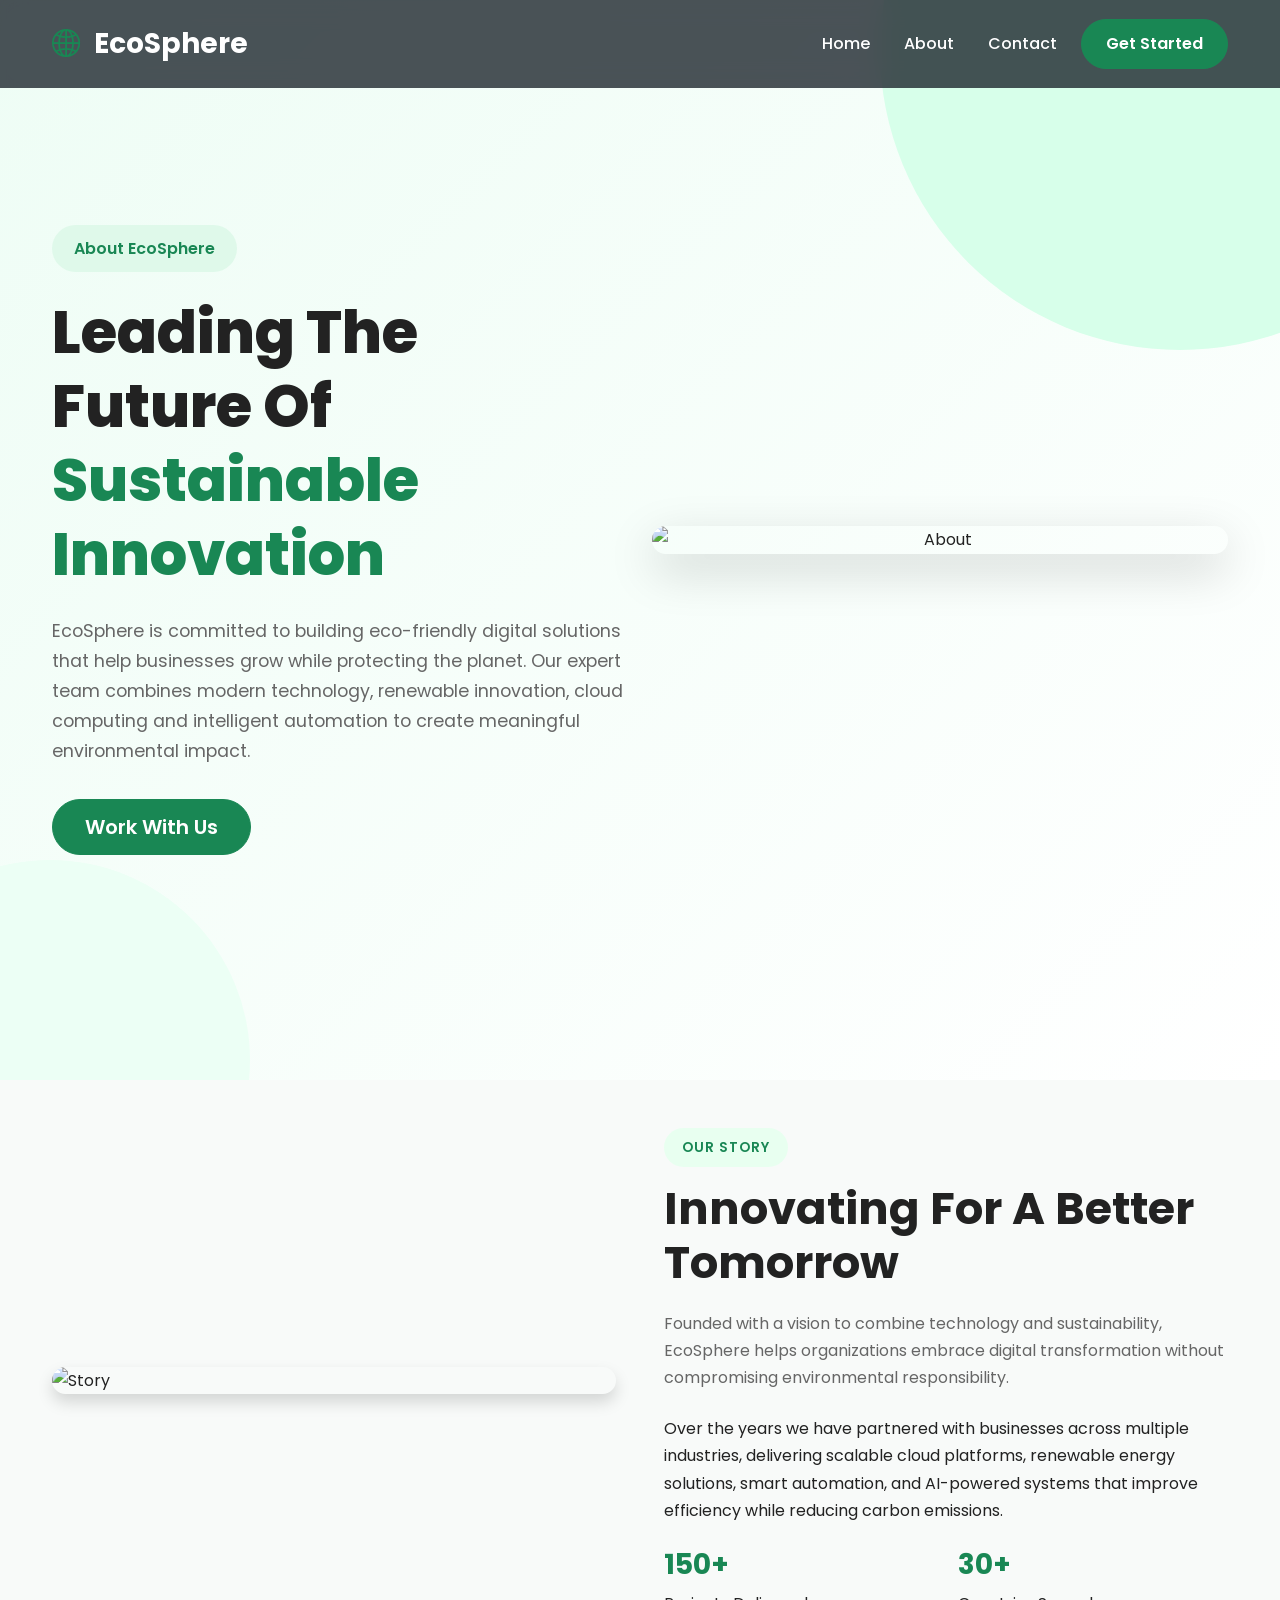
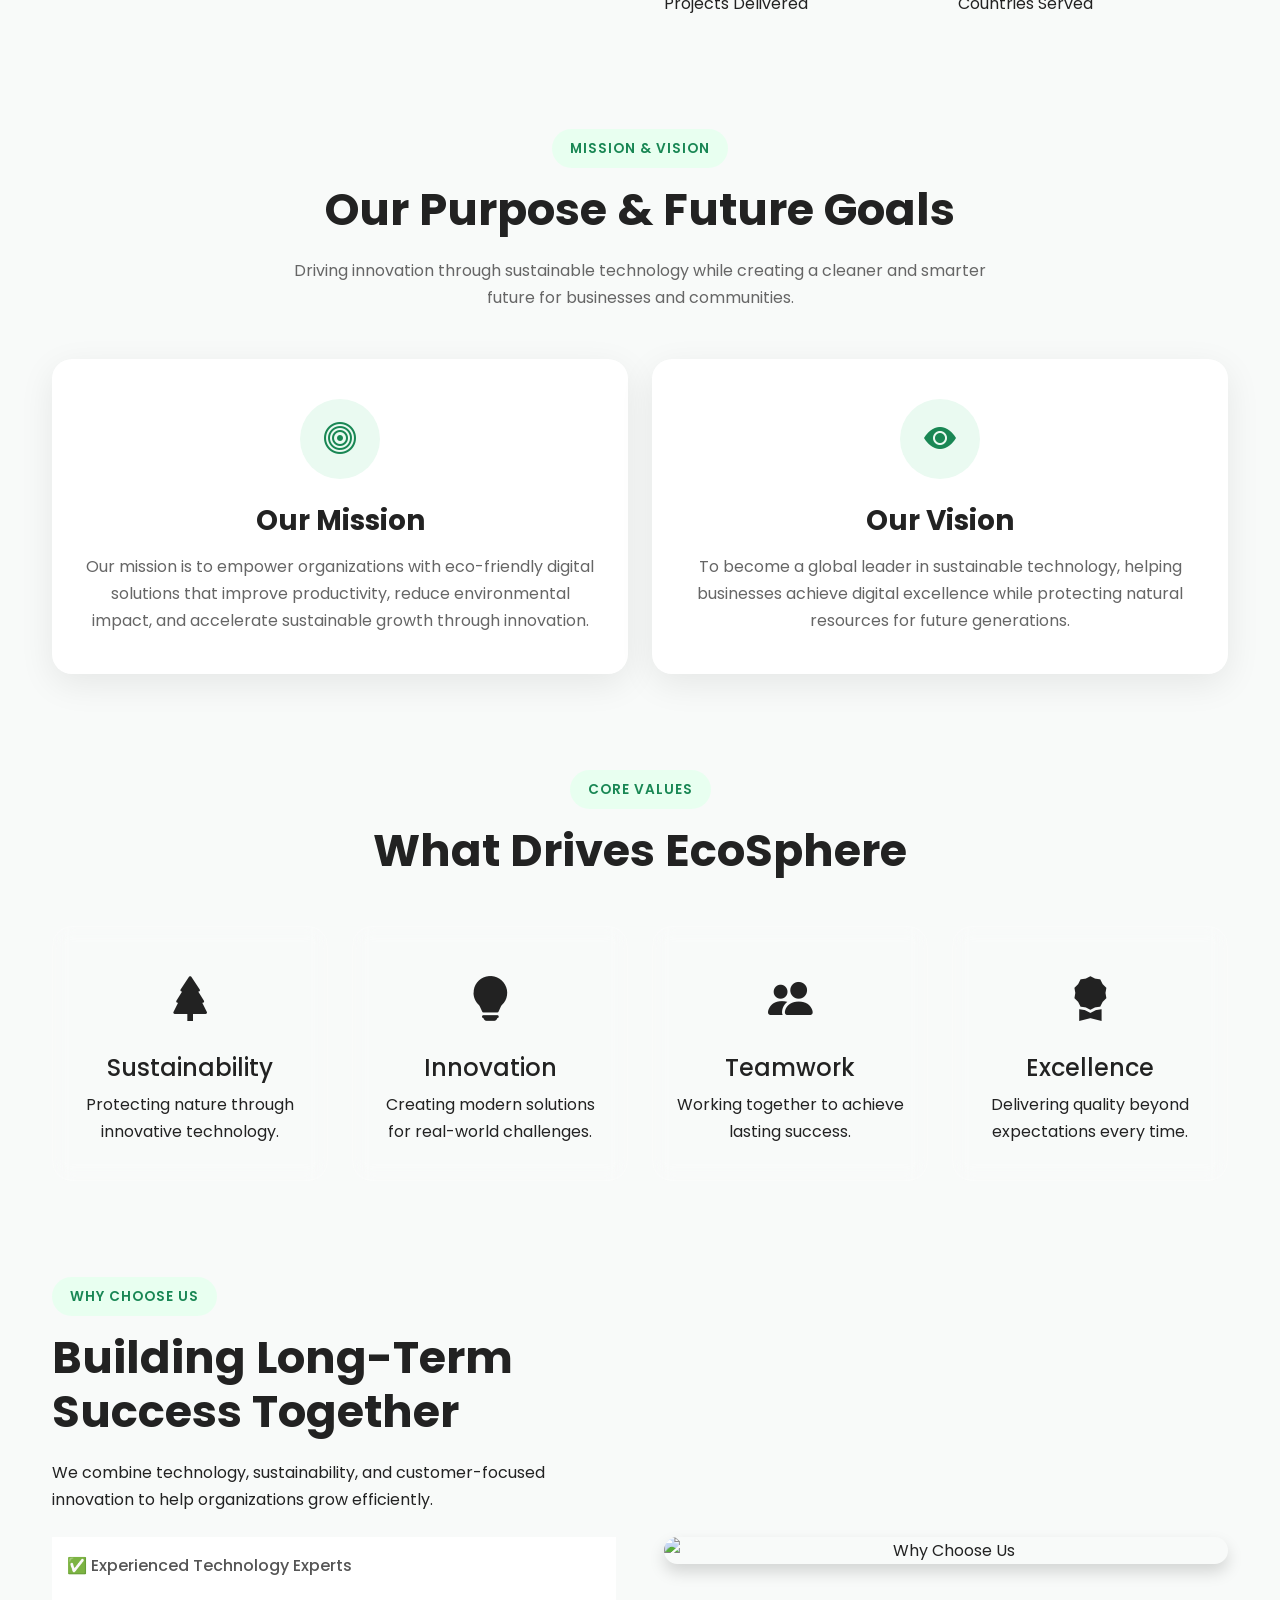
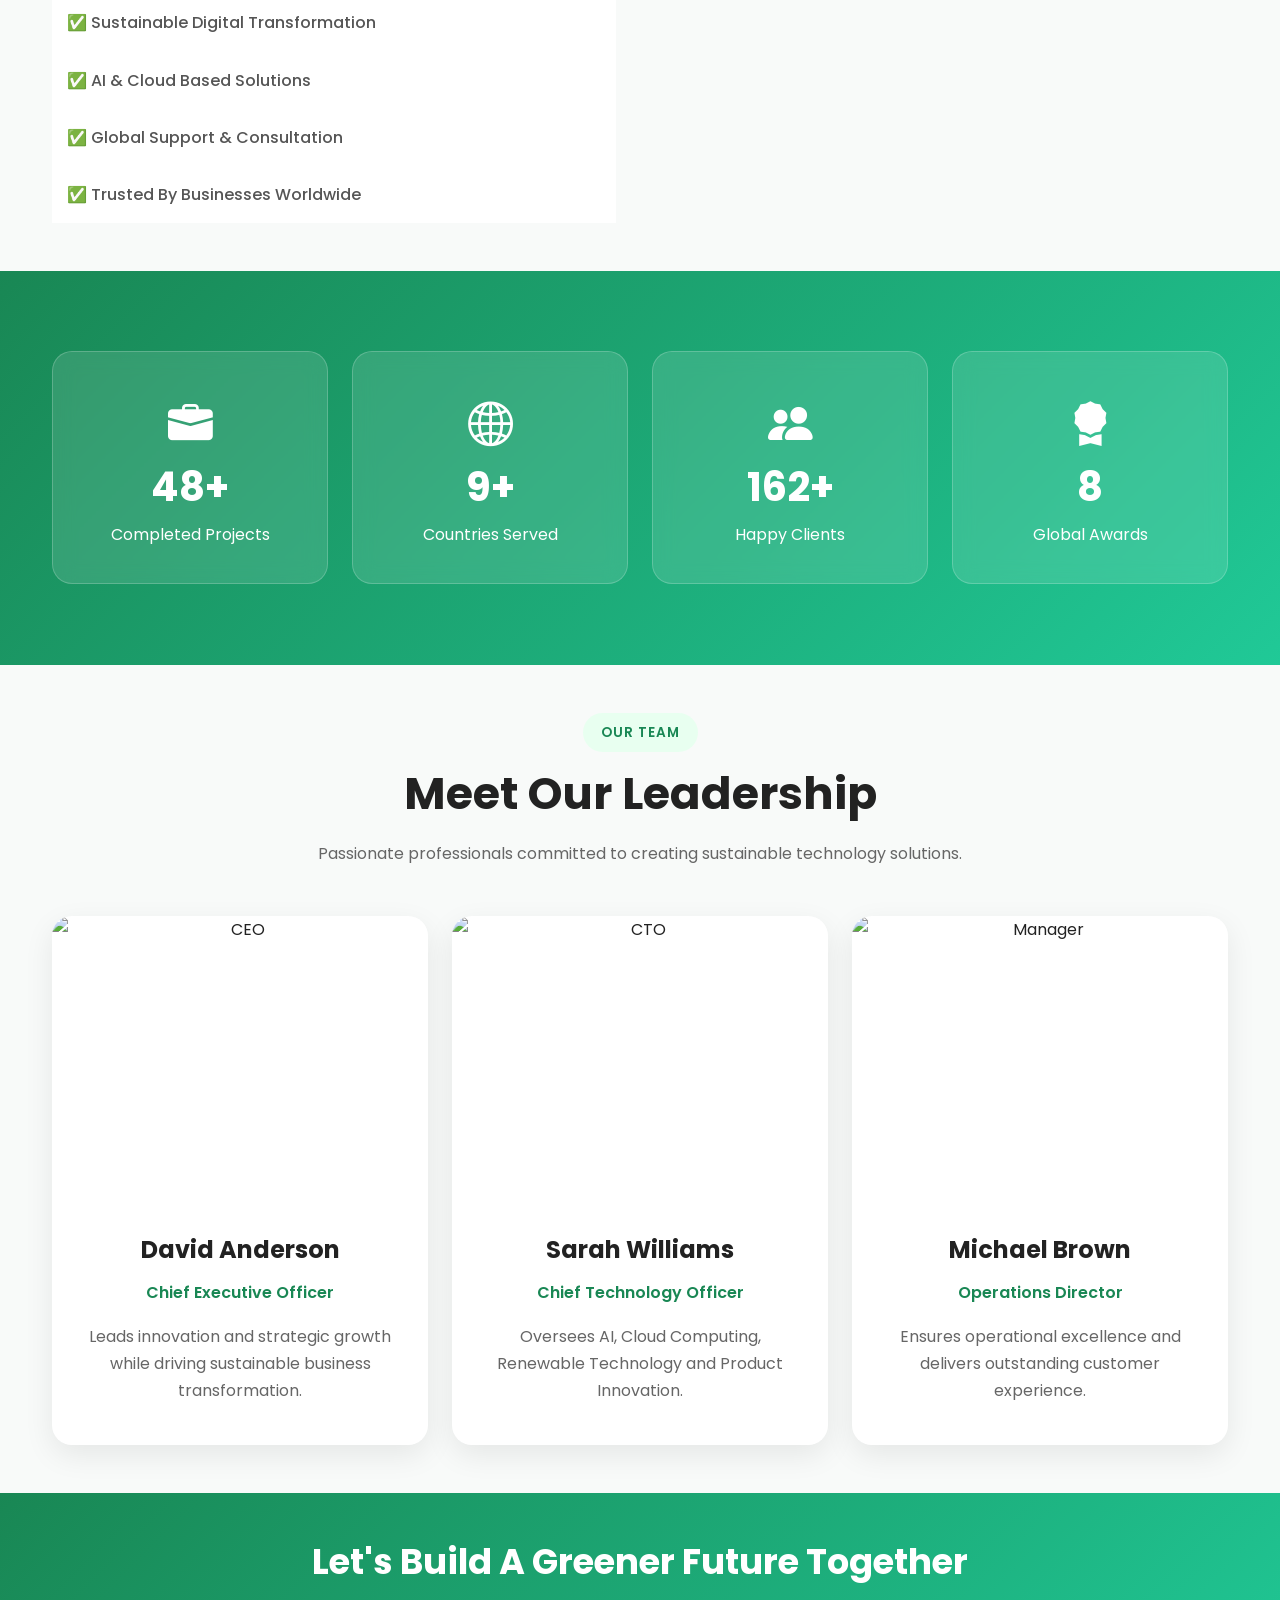
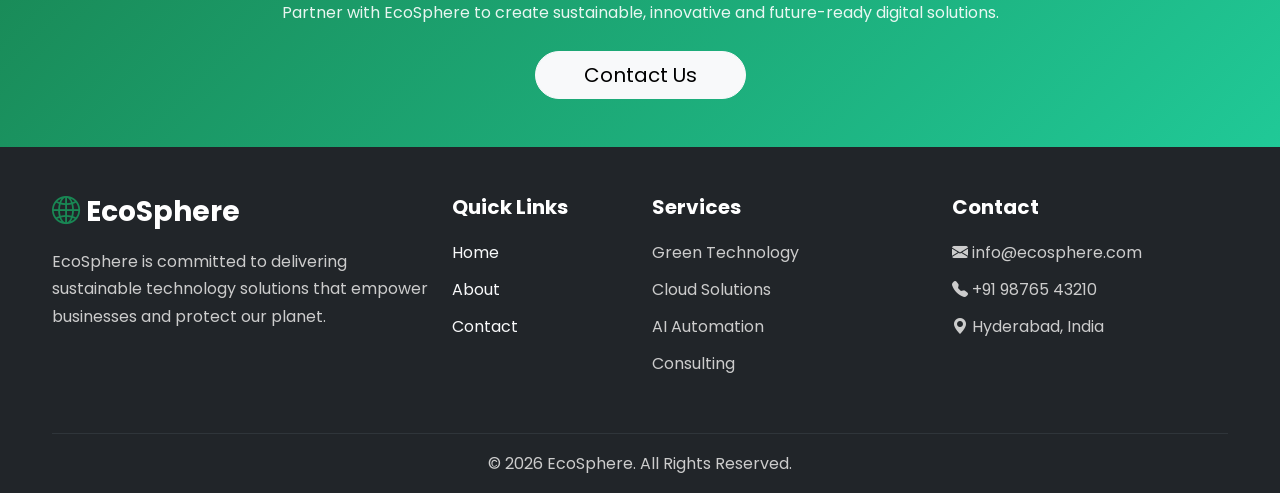
==== about.html @ 586045f1 "Initial EcoSphere website" ====
<!DOCTYPE html>
<html lang="en">

<head>

<meta charset="UTF-8">
<meta name="viewport" content="width=device-width, initial-scale=1.0">

<title>About | EcoSphere</title>

<meta name="description"
content="Learn more about EcoSphere, our mission, vision and commitment to sustainable innovation.">

<link rel="icon" href="images/favicon.png">

<!-- Bootstrap -->
<link href="https://cdn.jsdelivr.net/npm/bootstrap@5.3.7/dist/css/bootstrap.min.css" rel="stylesheet">

<!-- Bootstrap Icons -->
<link rel="stylesheet"
href="https://cdn.jsdelivr.net/npm/bootstrap-icons@1.13.1/font/bootstrap-icons.min.css">

<!-- Google Font -->
<link href="https://fonts.googleapis.com/css2?family=Poppins:wght@300;400;500;600;700;800&display=swap"
rel="stylesheet">

<!-- AOS -->
<link href="https://unpkg.com/aos@2.3.4/dist/aos.css"
rel="stylesheet">

<link rel="stylesheet"
href="css/style.css">

</head>

<body>

<!-- =======================
NAVBAR
======================== -->

<nav class="navbar navbar-expand-lg navbar-dark fixed-top glass-navbar">

<div class="container">

<a class="navbar-brand fw-bold fs-3" href="index.html">

<i class="bi bi-globe2 text-success"></i>

EcoSphere

</a>

<button
class="navbar-toggler"
data-bs-toggle="collapse"
data-bs-target="#navbarMenu">

<span class="navbar-toggler-icon"></span>

</button>

<div
class="collapse navbar-collapse"
id="navbarMenu">

<ul class="navbar-nav ms-auto align-items-lg-center">

<li class="nav-item">

<a class="nav-link"
href="index.html">

Home

</a>

</li>

<li class="nav-item">

<a class="nav-link active"
href="about.html">

About

</a>

</li>

<li class="nav-item">

<a class="nav-link"
href="contact.html">

Contact

</a>

</li>

<li class="nav-item ms-lg-3">

<a
href="contact.html"
class="btn btn-success rounded-pill px-4">

Get Started

</a>

</li>

</ul>

</div>

</div>

</nav>

<!-- =======================
ABOUT HERO
======================== -->

<section class="hero">

<div class="container">

<div class="row align-items-center min-vh-100">

<div class="col-lg-6"
data-aos="fade-right">

<span class="hero-tag">

About EcoSphere

</span>

<h1 class="hero-title mt-4">

Leading The Future Of

<span class="text-success">

Sustainable Innovation

</span>

</h1>

<p class="hero-text">

EcoSphere is committed to building
eco-friendly digital solutions that help
businesses grow while protecting the planet.

Our expert team combines modern technology,
renewable innovation, cloud computing and
intelligent automation to create meaningful
environmental impact.

</p>

<a href="contact.html"
class="btn btn-success btn-lg mt-3">

Work With Us

</a>

</div>

<div class="col-lg-6 text-center"
data-aos="fade-left">

<img
src="images/about.jpg"
class="img-fluid rounded-4 shadow-lg"
alt="About">

</div>

</div>

</div>

</section>

<!-- =======================
OUR STORY
======================== -->

<section class="py-5">

<div class="container">

<div class="row align-items-center g-5">

<div class="col-lg-6"
data-aos="fade-right">

<img
src="images/story.jpg"
class="img-fluid rounded-4 shadow"
alt="Story">

</div>

<div class="col-lg-6"
data-aos="fade-left">

<span class="section-tag">

OUR STORY

</span>

<h2 class="section-title">

Innovating For A Better Tomorrow

</h2>

<p class="section-text mb-4">

Founded with a vision to combine technology
and sustainability, EcoSphere helps
organizations embrace digital transformation
without compromising environmental
responsibility.

</p>

<p>

Over the years we have partnered with
businesses across multiple industries,
delivering scalable cloud platforms,
renewable energy solutions,
smart automation,
and AI-powered systems that improve
efficiency while reducing carbon emissions.

</p>

<div class="row mt-4">

<div class="col-6">

<h3 class="text-success fw-bold">

150+

</h3>

<p>

Projects Delivered

</p>

</div>

<div class="col-6">

<h3 class="text-success fw-bold">

30+

</h3>

<p>

Countries Served

</p>

</div>

</div>

</div>

</div>

</div>

</section>
<!-- =======================
MISSION & VISION
======================== -->

<section class="py-5 bg-light">

<div class="container">

<div class="text-center mb-5" data-aos="fade-up">

<span class="section-tag">

MISSION & VISION

</span>

<h2 class="section-title">

Our Purpose & Future Goals

</h2>

<p class="section-text">

Driving innovation through sustainable technology while creating
a cleaner and smarter future for businesses and communities.

</p>

</div>

<div class="row g-4">

<div class="col-lg-6" data-aos="fade-right">

<div class="feature-card h-100">

<div class="feature-icon">

<i class="bi bi-bullseye"></i>

</div>

<h3 class="fw-bold">

Our Mission

</h3>

<p>

Our mission is to empower organizations with eco-friendly
digital solutions that improve productivity,
reduce environmental impact,
and accelerate sustainable growth through innovation.

</p>

</div>

</div>

<div class="col-lg-6" data-aos="fade-left">

<div class="feature-card h-100">

<div class="feature-icon">

<i class="bi bi-eye-fill"></i>

</div>

<h3 class="fw-bold">

Our Vision

</h3>

<p>

To become a global leader in sustainable technology,
helping businesses achieve digital excellence while
protecting natural resources for future generations.

</p>

</div>

</div>

</div>

</div>

</section>

<!-- =======================
CORE VALUES
======================== -->

<section class="py-5">

<div class="container">

<div class="text-center mb-5" data-aos="fade-up">

<span class="section-tag">

CORE VALUES

</span>

<h2 class="section-title">

What Drives EcoSphere

</h2>

</div>

<div class="row g-4">

<div class="col-md-6 col-lg-3" data-aos="zoom-in">

<div class="impact-card">

<i class="bi bi-tree-fill"></i>

<h4 class="mt-3">

Sustainability

</h4>

<p>

Protecting nature through innovative technology.

</p>

</div>

</div>

<div class="col-md-6 col-lg-3" data-aos="zoom-in" data-aos-delay="100">

<div class="impact-card">

<i class="bi bi-lightbulb-fill"></i>

<h4 class="mt-3">

Innovation

</h4>

<p>

Creating modern solutions for real-world challenges.

</p>

</div>

</div>

<div class="col-md-6 col-lg-3" data-aos="zoom-in" data-aos-delay="200">

<div class="impact-card">

<i class="bi bi-people-fill"></i>

<h4 class="mt-3">

Teamwork

</h4>

<p>

Working together to achieve lasting success.

</p>

</div>

</div>

<div class="col-md-6 col-lg-3" data-aos="zoom-in" data-aos-delay="300">

<div class="impact-card">

<i class="bi bi-award-fill"></i>

<h4 class="mt-3">

Excellence

</h4>

<p>

Delivering quality beyond expectations every time.

</p>

</div>

</div>

</div>

</div>

</section>

<!-- =======================
WHY CHOOSE US
======================== -->

<section class="py-5 bg-light">

<div class="container">

<div class="row align-items-center g-5">

<div class="col-lg-6" data-aos="fade-right">

<span class="section-tag">

WHY CHOOSE US

</span>

<h2 class="section-title">

Building Long-Term Success Together

</h2>

<p class="mb-4">

We combine technology, sustainability,
and customer-focused innovation
to help organizations grow efficiently.

</p>

<ul class="list-group list-group-flush">

<li class="list-group-item">

✅ Experienced Technology Experts

</li>

<li class="list-group-item">

✅ Sustainable Digital Transformation

</li>

<li class="list-group-item">

✅ AI & Cloud Based Solutions

</li>

<li class="list-group-item">

✅ Global Support & Consultation

</li>

<li class="list-group-item">

✅ Trusted By Businesses Worldwide

</li>

</ul>

</div>

<div class="col-lg-6 text-center" data-aos="fade-left">

<img
src="images/why-us.jpg"
class="img-fluid rounded-4 shadow"
alt="Why Choose Us">

</div>

</div>

</div>

</section>

<!-- =======================
COMPANY STATISTICS
======================== -->

<section class="impact-section">

<div class="container">

<div class="row g-4">

<div class="col-md-6 col-lg-3" data-aos="flip-left">

<div class="impact-card">

<i class="bi bi-briefcase-fill"></i>

<h2>

150+

</h2>

<p>

Completed Projects

</p>

</div>

</div>

<div class="col-md-6 col-lg-3" data-aos="flip-left" data-aos-delay="100">

<div class="impact-card">

<i class="bi bi-globe2"></i>

<h2>

30+

</h2>

<p>

Countries Served

</p>

</div>

</div>

<div class="col-md-6 col-lg-3" data-aos="flip-left" data-aos-delay="200">

<div class="impact-card">

<i class="bi bi-people-fill"></i>

<h2>

500+

</h2>

<p>

Happy Clients

</p>

</div>

</div>

<div class="col-md-6 col-lg-3" data-aos="flip-left" data-aos-delay="300">

<div class="impact-card">

<i class="bi bi-award-fill"></i>

<h2>

25

</h2>

<p>

Global Awards

</p>

</div>

</div>

</div>

</div>

</section>

<!-- =======================
LEADERSHIP TEAM
======================== -->

<section class="py-5">

    <div class="container">

        <div class="text-center mb-5" data-aos="fade-up">

            <span class="section-tag">
                OUR TEAM
            </span>

            <h2 class="section-title">
                Meet Our Leadership
            </h2>

            <p class="section-text">
                Passionate professionals committed to creating
                sustainable technology solutions.
            </p>

        </div>

        <div class="row g-4">

            <div class="col-md-4" data-aos="zoom-in">

                <div class="project-card text-center">

                    <img src="images/team1.jpg"
                        class="img-fluid"
                        alt="CEO">

                    <div class="project-content">

                        <h4>David Anderson</h4>

                        <p class="text-success fw-semibold">
                            Chief Executive Officer
                        </p>

                        <p>
                            Leads innovation and strategic growth while
                            driving sustainable business transformation.
                        </p>

                    </div>

                </div>

            </div>

            <div class="col-md-4"
                data-aos="zoom-in"
                data-aos-delay="150">

                <div class="project-card text-center">

                    <img src="images/team2.jpg"
                        class="img-fluid"
                        alt="CTO">

                    <div class="project-content">

                        <h4>Sarah Williams</h4>

                        <p class="text-success fw-semibold">
                            Chief Technology Officer
                        </p>

                        <p>
                            Oversees AI, Cloud Computing,
                            Renewable Technology and Product Innovation.
                        </p>

                    </div>

                </div>

            </div>

            <div class="col-md-4"
                data-aos="zoom-in"
                data-aos-delay="300">

                <div class="project-card text-center">

                    <img src="images/team3.jpg"
                        class="img-fluid"
                        alt="Manager">

                    <div class="project-content">

                        <h4>Michael Brown</h4>

                        <p class="text-success fw-semibold">
                            Operations Director
                        </p>

                        <p>
                            Ensures operational excellence and
                            delivers outstanding customer experience.
                        </p>

                    </div>

                </div>

            </div>

        </div>

    </div>

</section>

<!-- =======================
CALL TO ACTION
======================== -->

<section class="py-5 bg-primary text-white">

    <div class="container text-center">

        <h2 class="fw-bold mb-3">

            Let's Build A Greener Future Together

        </h2>

        <p class="mb-4">

            Partner with EcoSphere to create sustainable,
            innovative and future-ready digital solutions.

        </p>

        <a href="contact.html"
            class="btn btn-light btn-lg rounded-pill px-5">

            Contact Us

        </a>

    </div>

</section>

<!-- =======================
FOOTER
======================== -->

<footer class="bg-dark text-white pt-5">

    <div class="container">

        <div class="row">

            <div class="col-lg-4 mb-4">

                <h3 class="fw-bold">

                    <i class="bi bi-globe2 text-success"></i>

                    EcoSphere

                </h3>

                <p>

                    EcoSphere is committed to delivering
                    sustainable technology solutions that
                    empower businesses and protect our planet.

                </p>

            </div>

            <div class="col-lg-2 col-md-6 mb-4">

                <h5>

                    Quick Links

                </h5>

                <ul class="list-unstyled">

                    <li><a href="index.html" class="text-light text-decoration-none">Home</a></li>

                    <li><a href="about.html" class="text-light text-decoration-none">About</a></li>

                    <li><a href="contact.html" class="text-light text-decoration-none">Contact</a></li>

                </ul>

            </div>

            <div class="col-lg-3 col-md-6 mb-4">

                <h5>

                    Services

                </h5>

                <ul class="list-unstyled">

                    <li>Green Technology</li>

                    <li>Cloud Solutions</li>

                    <li>AI Automation</li>

                    <li>Consulting</li>

                </ul>

            </div>

            <div class="col-lg-3">

                <h5>

                    Contact

                </h5>

                <p>

                    <i class="bi bi-envelope-fill"></i>

                    info@ecosphere.com

                </p>

                <p>

                    <i class="bi bi-telephone-fill"></i>

                    +91 98765 43210

                </p>

                <p>

                    <i class="bi bi-geo-alt-fill"></i>

                    Hyderabad, India

                </p>

            </div>

        </div>

        <hr class="border-secondary">

        <div class="text-center pb-3">

            <p class="mb-0">

                © 2026 EcoSphere. All Rights Reserved.

            </p>

        </div>

    </div>

</footer>

<!-- Bootstrap JS -->

<script src="https://cdn.jsdelivr.net/npm/bootstrap@5.3.7/dist/js/bootstrap.bundle.min.js"></script>

<!-- AOS -->

<script src="https://unpkg.com/aos@2.3.4/dist/aos.js"></script>

<!-- Custom JS -->

<script src="js/script.js"></script>

</body>

</html>
---- css/style.css ----
/*=========================================
  Google Font
=========================================*/
@import url('https://fonts.googleapis.com/css2?family=Poppins:wght@300;400;500;600;700;800&display=swap');

/*=========================================
  Global Styles
=========================================*/

*{
    margin:0;
    padding:0;
    box-sizing:border-box;
}

html{
    scroll-behavior:smooth;
}

body{
    font-family:'Poppins',sans-serif;
    background:#f8faf9;
    color:#222;
    line-height:1.7;
    overflow-x:hidden;
}

a{
    text-decoration:none;
    transition:.3s;
}

img{
    max-width:100%;
    display:block;
}

section{
    padding:90px 0;
}

.container{
    max-width:1200px;
}

.section-tag{
    display:inline-block;
    padding:8px 18px;
    background:#e8fff0;
    color:#198754;
    border-radius:30px;
    font-size:.85rem;
    font-weight:600;
    letter-spacing:1px;
    margin-bottom:15px;
}

.section-title{
    font-size:2.8rem;
    font-weight:700;
    margin-bottom:20px;
}

.section-text{
    max-width:700px;
    margin:auto;
    color:#666;
}

.btn{
    transition:.4s;
}

.btn-success{
    border-radius:40px;
    padding:12px 32px;
    font-weight:600;
}

.btn-success:hover{
    transform:translateY(-4px);
    box-shadow:0 10px 25px rgba(25,135,84,.3);
}

.btn-outline-success{
    border-radius:40px;
    padding:12px 32px;
    font-weight:600;
}

.btn-outline-success:hover{
    transform:translateY(-4px);
}

/*=========================================
 Navbar
=========================================*/

.glass-navbar{
    background:rgba(16,24,32,.75);
    backdrop-filter:blur(12px);
    transition:.4s;
    padding:15px 0;
}

.navbar-brand{
    font-size:1.7rem;
}

.navbar-brand i{
    margin-right:8px;
}

.nav-link{
    color:#fff!important;
    margin-left:18px;
    font-weight:500;
    position:relative;
}

.nav-link::after{
    content:"";
    position:absolute;
    width:0%;
    height:2px;
    background:#20c997;
    left:0;
    bottom:-4px;
    transition:.4s;
}

.nav-link:hover::after{
    width:100%;
}

.nav-link:hover{
    color:#20c997!important;
}

.navbar .btn{
    border-radius:30px;
}

/*=========================================
 Hero
=========================================*/

.hero{
    min-height:100vh;
    background:linear-gradient(135deg,#eefdf5,#ffffff);
    display:flex;
    align-items:center;
    position:relative;
    overflow:hidden;
}

.hero::before{
    content:"";
    position:absolute;
    width:600px;
    height:600px;
    background:#d7ffea;
    border-radius:50%;
    top:-250px;
    right:-200px;
    z-index:0;
}

.hero::after{
    content:"";
    position:absolute;
    width:400px;
    height:400px;
    background:#ecfff5;
    border-radius:50%;
    bottom:-180px;
    left:-150px;
}

.hero .container{
    position:relative;
    z-index:2;
}

.hero-tag{
    display:inline-block;
    background:#dff9ea;
    color:#198754;
    padding:10px 22px;
    border-radius:40px;
    font-weight:600;
}

.hero-title{
    font-size:3.7rem;
    font-weight:800;
    line-height:1.25;
}

.hero-text{
    margin-top:25px;
    color:#666;
    font-size:1.1rem;
}

.hero-image-wrapper{
    position:relative;
}

.hero-image{
    border-radius:30px;
    box-shadow:0 25px 60px rgba(0,0,0,.12);
}

.floating-card{
    position:absolute;
    background:#fff;
    padding:15px 22px;
    border-radius:18px;
    display:flex;
    align-items:center;
    gap:12px;
    font-weight:600;
    animation:float 4s ease-in-out infinite;
}

.card-one{
    top:10%;
    left:-40px;
}

.card-two{
    bottom:15%;
    right:-40px;
}

.floating-card i{
    font-size:1.6rem;
}

.stat-box{
    text-align:center;
    background:#fff;
    border-radius:20px;
    padding:20px;
    box-shadow:0 15px 40px rgba(0,0,0,.08);
    transition:.4s;
}

.stat-box:hover{
    transform:translateY(-8px);
}

.stat-box h3{
    color:#198754;
    font-size:2rem;
    font-weight:700;
}

.stat-box p{
    margin:0;
    color:#666;
}

@keyframes float{

0%{
transform:translateY(0);
}

50%{
transform:translateY(-12px);
}

100%{
transform:translateY(0);
}

}

/*=========================================
 Utility
=========================================*/

.shadow-hover{
    transition:.4s;
}

.shadow-hover:hover{
    transform:translateY(-8px);
    box-shadow:0 25px 40px rgba(0,0,0,.15);
}

.rounded-20{
    border-radius:20px;
}

.rounded-30{
    border-radius:30px;
}

.text-green{
    color:#198754;
}

.bg-light-green{
    background:#effff5;
}
/*=========================================
 FEATURES
=========================================*/

.feature-card{
    background:#fff;
    padding:40px 30px;
    border-radius:20px;
    text-align:center;
    transition:.4s;
    box-shadow:0 10px 35px rgba(0,0,0,.08);
    height:100%;
}

.feature-card:hover{
    transform:translateY(-12px);
    box-shadow:0 25px 45px rgba(0,0,0,.15);
}

.feature-icon{
    width:80px;
    height:80px;
    margin:0 auto 25px;
    border-radius:50%;
    background:#eafaf1;
    display:flex;
    justify-content:center;
    align-items:center;
    font-size:2rem;
    color:#198754;
    transition:.4s;
}

.feature-card:hover .feature-icon{
    background:#198754;
    color:#fff;
    transform:rotate(360deg);
}

.feature-card h4{
    font-size:1.4rem;
    font-weight:700;
    margin-bottom:15px;
}

.feature-card p{
    color:#666;
    margin-bottom:0;
}

/*=========================================
 PROJECTS
=========================================*/

.projects{
    background:#f8faf9;
}

.project-card{
    background:#fff;
    border-radius:20px;
    overflow:hidden;
    transition:.4s;
    box-shadow:0 10px 30px rgba(0,0,0,.08);
    height:100%;
}

.project-card:hover{
    transform:translateY(-10px);
    box-shadow:0 20px 45px rgba(0,0,0,.18);
}

.project-card img{
    width:100%;
    height:250px;
    object-fit:cover;
    transition:.5s;
}

.project-card:hover img{
    transform:scale(1.08);
}

.project-content{
    padding:25px;
}

.project-content h4{
    margin:15px 0;
    font-weight:700;
}

.project-content p{
    color:#666;
}

.project-link{
    color:#198754;
    font-weight:600;
}

.project-link i{
    margin-left:6px;
    transition:.3s;
}

.project-link:hover i{
    margin-left:12px;
}

.badge{
    padding:8px 14px;
    border-radius:20px;
    font-size:.8rem;
}

/*=========================================
 IMPACT SECTION
=========================================*/

.impact-section{
    background:linear-gradient(135deg,#198754,#20c997);
    color:#fff;
    padding:80px 0;
}

.impact-card{
    background:rgba(255,255,255,.12);
    backdrop-filter:blur(10px);
    border-radius:20px;
    padding:35px 20px;
    text-align:center;
    transition:.4s;
    border:1px solid rgba(255,255,255,.2);
}

.impact-card:hover{
    transform:translateY(-10px);
    background:rgba(255,255,255,.2);
}

.impact-card i{
    font-size:2.8rem;
    margin-bottom:20px;
}

.impact-card h2{
    font-size:2.5rem;
    font-weight:700;
    margin-bottom:10px;
}

.impact-card p{
    margin:0;
    font-size:1rem;
}

/*=========================================
 COMMON CARD EFFECTS
=========================================*/

.card{
    transition:.4s;
}

.card:hover{
    transform:translateY(-8px);
    box-shadow:0 20px 40px rgba(0,0,0,.15);
}

.card-body{
    padding:30px;
}

.card h4{
    font-weight:700;
}

.card p{
    color:#666;
}

.bg-light{
    background:#f8faf9 !important;
}

.text-muted{
    color:#666 !important;
}
/*=========================================
 TIMELINE
=========================================*/

#timeline{
    background:#f8faf9;
}

#timeline .card{
    border:none;
    border-radius:20px;
    overflow:hidden;
    transition:.4s;
    box-shadow:0 12px 30px rgba(0,0,0,.08);
}

#timeline .card:hover{
    transform:translateY(-10px);
    box-shadow:0 20px 45px rgba(0,0,0,.15);
}

#timeline h5{
    font-size:1rem;
    margin-bottom:10px;
}

#timeline h4{
    font-weight:700;
    margin-bottom:15px;
}

/*=========================================
 TESTIMONIALS
=========================================*/

#testimonials{
    background:#ffffff;
}

.carousel-item{
    padding:50px 15%;
}

.carousel-item img{
    width:120px;
    height:120px;
    border-radius:50%;
    object-fit:cover;
    border:5px solid #198754;
    margin:auto;
}

.carousel-item h5{
    margin-top:20px;
    font-weight:700;
}

.carousel-item p{
    color:#666;
    font-size:1rem;
    max-width:700px;
    margin:auto;
}

.carousel-control-prev-icon,
.carousel-control-next-icon{
    padding:18px;
    border-radius:50%;
}

/*=========================================
 FAQ
=========================================*/

.accordion-item{
    border:none;
    margin-bottom:18px;
    border-radius:15px !important;
    overflow:hidden;
    box-shadow:0 8px 20px rgba(0,0,0,.08);
}

.accordion-button{
    font-weight:600;
    padding:20px;
}

.accordion-button:not(.collapsed){
    background:#198754;
    color:#fff;
}

.accordion-button:focus{
    box-shadow:none;
}

.accordion-body{
    color:#666;
    line-height:1.8;
}

/*=========================================
 NEWSLETTER
=========================================*/

.bg-primary{
    background:linear-gradient(135deg,#198754,#20c997)!important;
}

.bg-primary h2{
    font-size:2.2rem;
    font-weight:700;
}

.bg-primary p{
    opacity:.9;
}

.bg-primary input{
    height:55px;
    border-radius:35px;
    border:none;
    padding-left:20px;
}

.bg-primary button{
    border-radius:35px;
    padding:0 30px;
    font-weight:600;
}

.bg-primary button:hover{
    transform:translateY(-3px);
}

/*=========================================
 FOOTER
=========================================*/

footer{
    background:#101820;
}

footer h3,
footer h5{
    margin-bottom:20px;
    font-weight:700;
}

footer p,
footer li{
    color:#ccc;
    margin-bottom:10px;
}

footer ul{
    padding-left:0;
    list-style:none;
}

footer a{
    color:#ccc;
    transition:.3s;
}

footer a:hover{
    color:#20c997;
    padding-left:6px;
}

footer hr{
    opacity:.2;
}

/*=========================================
 RESPONSIVE
=========================================*/

@media(max-width:992px){

.hero-title{
    font-size:2.8rem;
}

.hero{
    text-align:center;
}

.hero-image-wrapper{
    margin-top:50px;
}

.card-one,
.card-two{
    position:static;
    margin:20px auto;
}

.section-title{
    font-size:2.2rem;
}

}

@media(max-width:768px){

.hero-title{
    font-size:2.2rem;
}

.section-title{
    font-size:1.9rem;
}

.hero-text{
    font-size:1rem;
}

.carousel-item{
    padding:40px 20px;
}

.feature-card,
.project-card,
.impact-card{
    margin-bottom:25px;
}

.bg-primary form{
    flex-direction:column;
}

.bg-primary input{
    margin-bottom:15px;
}

.bg-primary button{
    width:100%;
    height:55px;
}

footer{
    text-align:center;
}

}

@media(max-width:576px){

.hero{
    padding-top:100px;
}

.hero-title{
    font-size:1.8rem;
}

.section-title{
    font-size:1.6rem;
}

.stat-box{
    margin-bottom:20px;
}

.feature-icon{
    width:70px;
    height:70px;
    font-size:1.7rem;
}

.project-card img{
    height:220px;
}

.carousel-item img{
    width:100px;
    height:100px;
}

}

/*=========================================
 SCROLLBAR
=========================================*/

::-webkit-scrollbar{
    width:10px;
}

::-webkit-scrollbar-thumb{
    background:#198754;
    border-radius:10px;
}

::-webkit-scrollbar-track{
    background:#f2f2f2;
}

/*=========================================
 SELECTION
=========================================*/

::selection{
    background:#198754;
    color:#fff;
}

/*=========================================
 ABOUT / SERVICES / CONTACT PAGE HERO
=========================================*/


.about-hero,
.services-hero,
.contact-hero{

    min-height:100vh;

    display:flex;

    align-items:center;

    position:relative;

    background:
    linear-gradient(
        rgba(0,0,0,.55),
        rgba(0,0,0,.55)
    ),
    url("../images/hero-bg.jpg");

    background-size:cover;

    background-position:center;

}



.about-hero h1,
.services-hero h1,
.contact-hero h1{

    letter-spacing:1px;

}



/*=========================================
 ABOUT PAGE
=========================================*/


.list-group-item{

    padding:15px;

    font-weight:500;

    color:#555;

    border:none;

}



.list-group-item::before{

    color:#198754;

}



.feature-card h3{

    margin-bottom:15px;

}




/*=========================================
 TEAM SECTION
=========================================*/


.project-card.text-center img{

    height:280px;

    object-fit:cover;

}



.project-card.text-center .project-content{

    padding:25px;

}





/*=========================================
 CONTACT FORM
=========================================*/


.form-control{

    padding:15px 18px;

    border-radius:12px;

    border:1px solid #ddd;

}



.form-control:focus{

    border-color:#198754;

    box-shadow:0 0 0 .2rem rgba(25,135,84,.15);

}



textarea.form-control{

    resize:none;

}





/*=========================================
 GOOGLE MAP
=========================================*/


iframe{

    width:100%;

    min-height:400px;

}






/*=========================================
 SERVICES PAGE
=========================================*/


.services-hero{

    background:
    linear-gradient(
        rgba(0,0,0,.6),
        rgba(0,0,0,.6)
    ),
    url("../images/services-bg.jpg");

    background-size:cover;

    background-position:center;

}





/*=========================================
 CONTACT HERO
=========================================*/


.contact-hero{

    background:
    linear-gradient(
        rgba(0,0,0,.6),
        rgba(0,0,0,.6)
    ),
    url("../images/contact-bg.jpg");

    background-size:cover;

    background-position:center;

}





/*=========================================
 ABOUT HERO
=========================================*/


.about-hero{

    background:
    linear-gradient(
        rgba(0,0,0,.55),
        rgba(0,0,0,.55)
    ),
    url("../images/about-bg.jpg");

    background-size:cover;

    background-position:center;

}





/*=========================================
 SOCIAL ICONS FOOTER
=========================================*/


footer .fs-5{

    width:40px;

    height:40px;

    display:inline-flex;

    align-items:center;

    justify-content:center;

    background:#198754;

    border-radius:50%;

}



footer .fs-5:hover{

    background:#20c997;

    transform:translateY(-5px);

}







/*=========================================
 IMAGE HOVER
=========================================*/


.img-fluid{

    transition:.5s;

}



.img-fluid:hover{

    transform:scale(1.03);

}





/*=========================================
 MOBILE FIXES
=========================================*/


@media(max-width:768px){


    .about-hero,
    .services-hero,
    .contact-hero{

        min-height:80vh;

        text-align:center;

    }



    .project-card.text-center img{

        height:240px;

    }



    iframe{

        min-height:300px;

    }


}
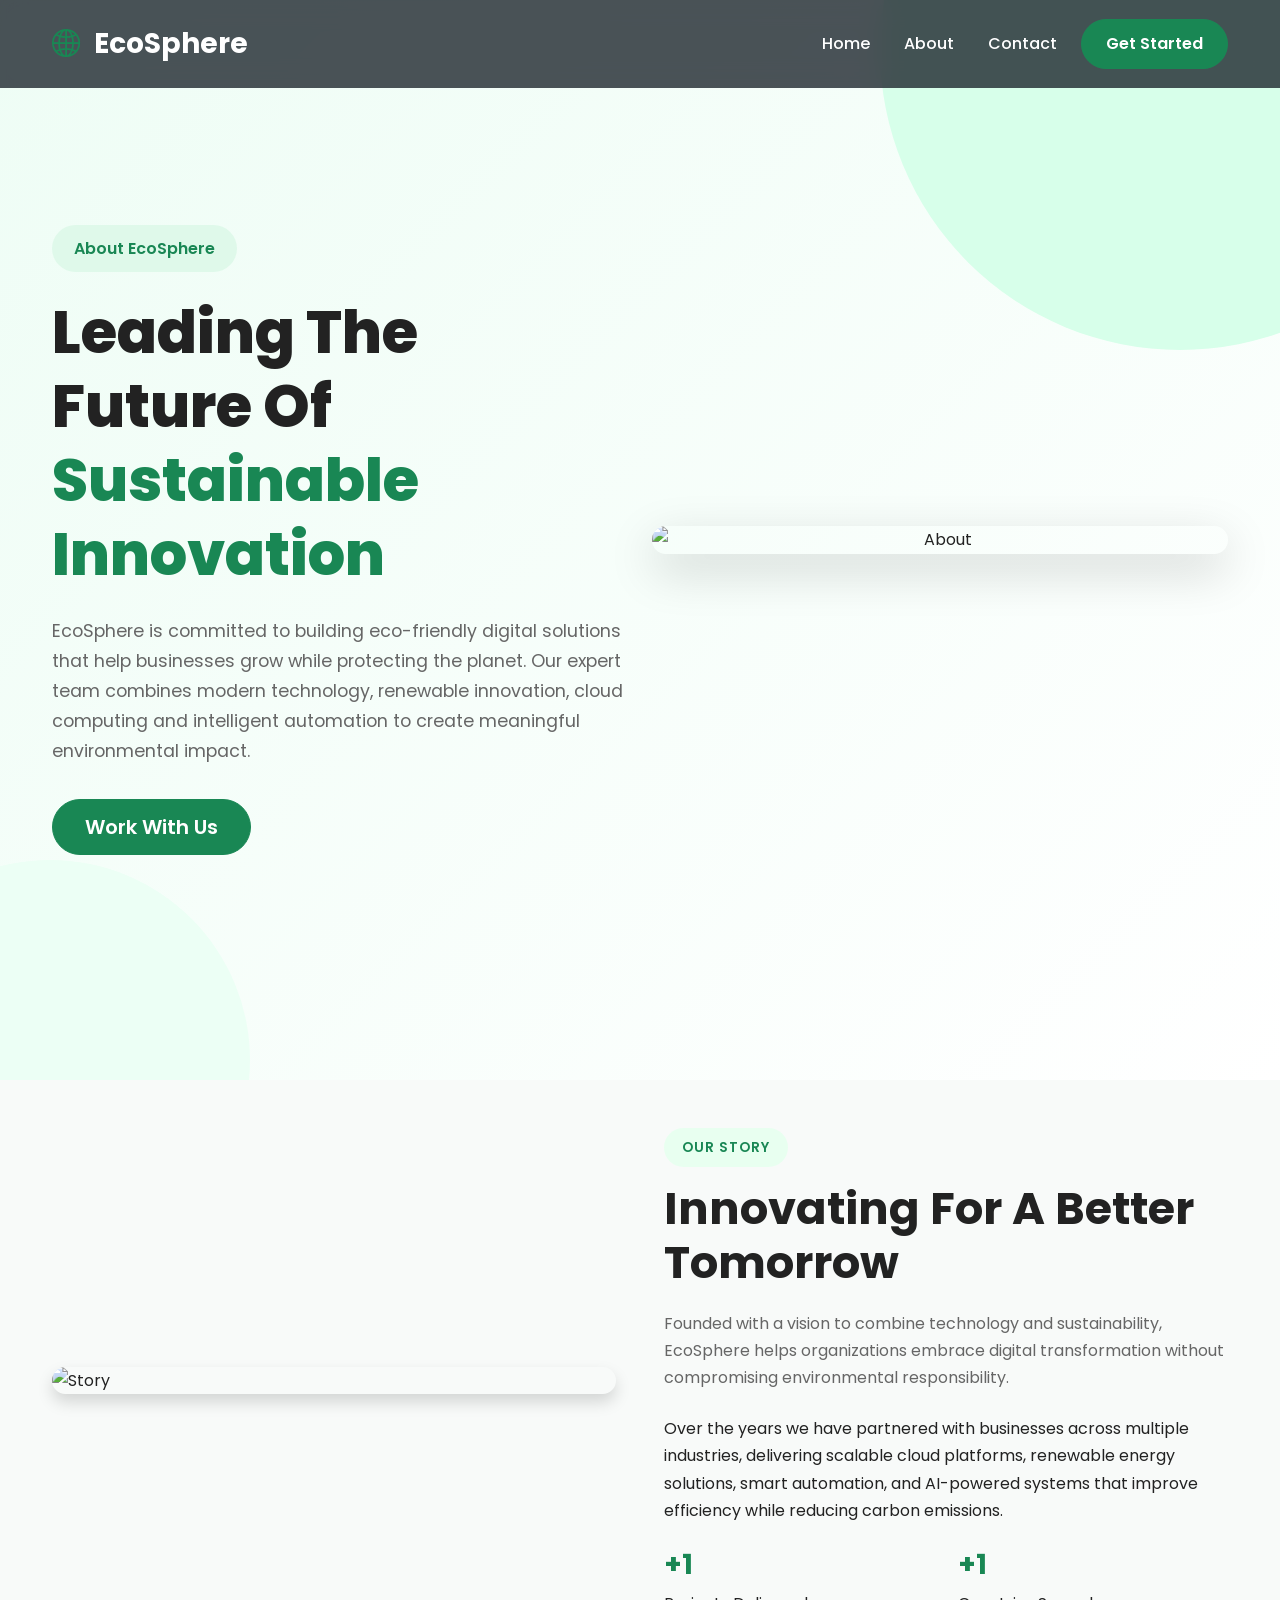
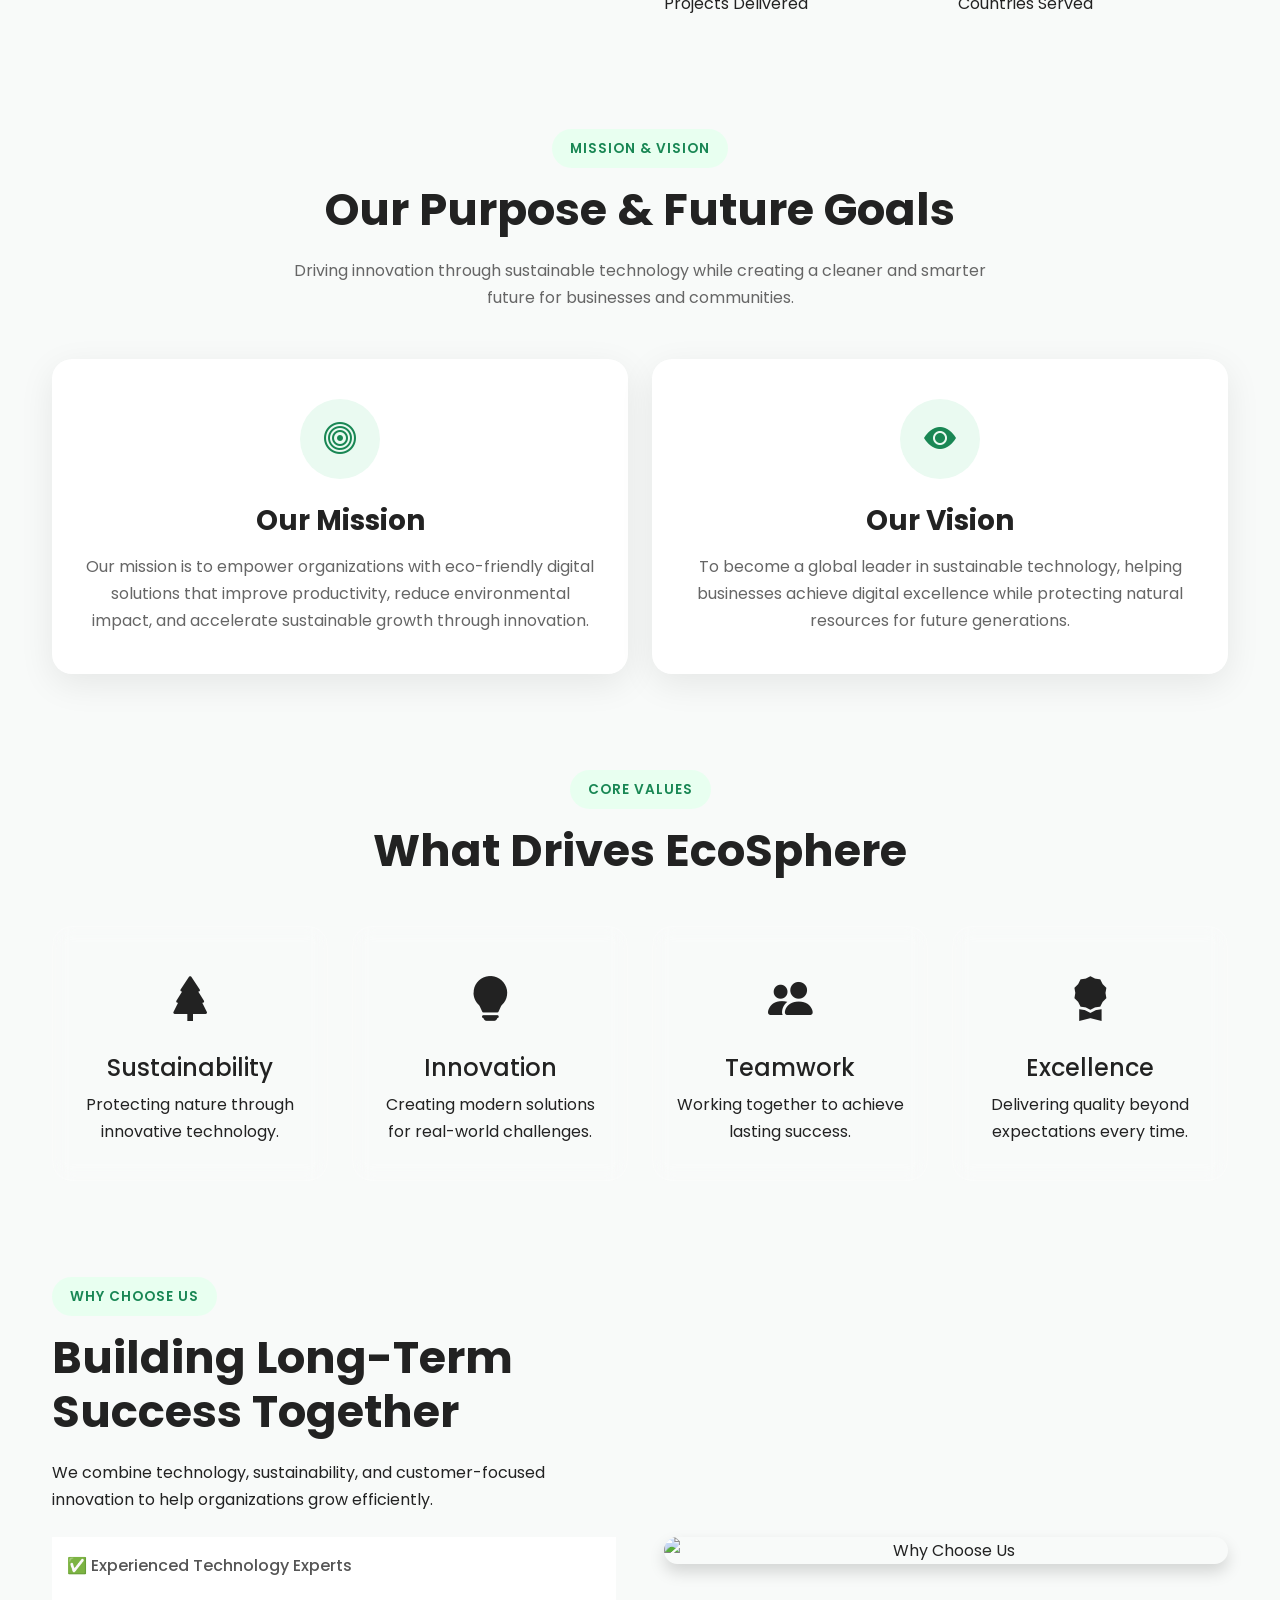
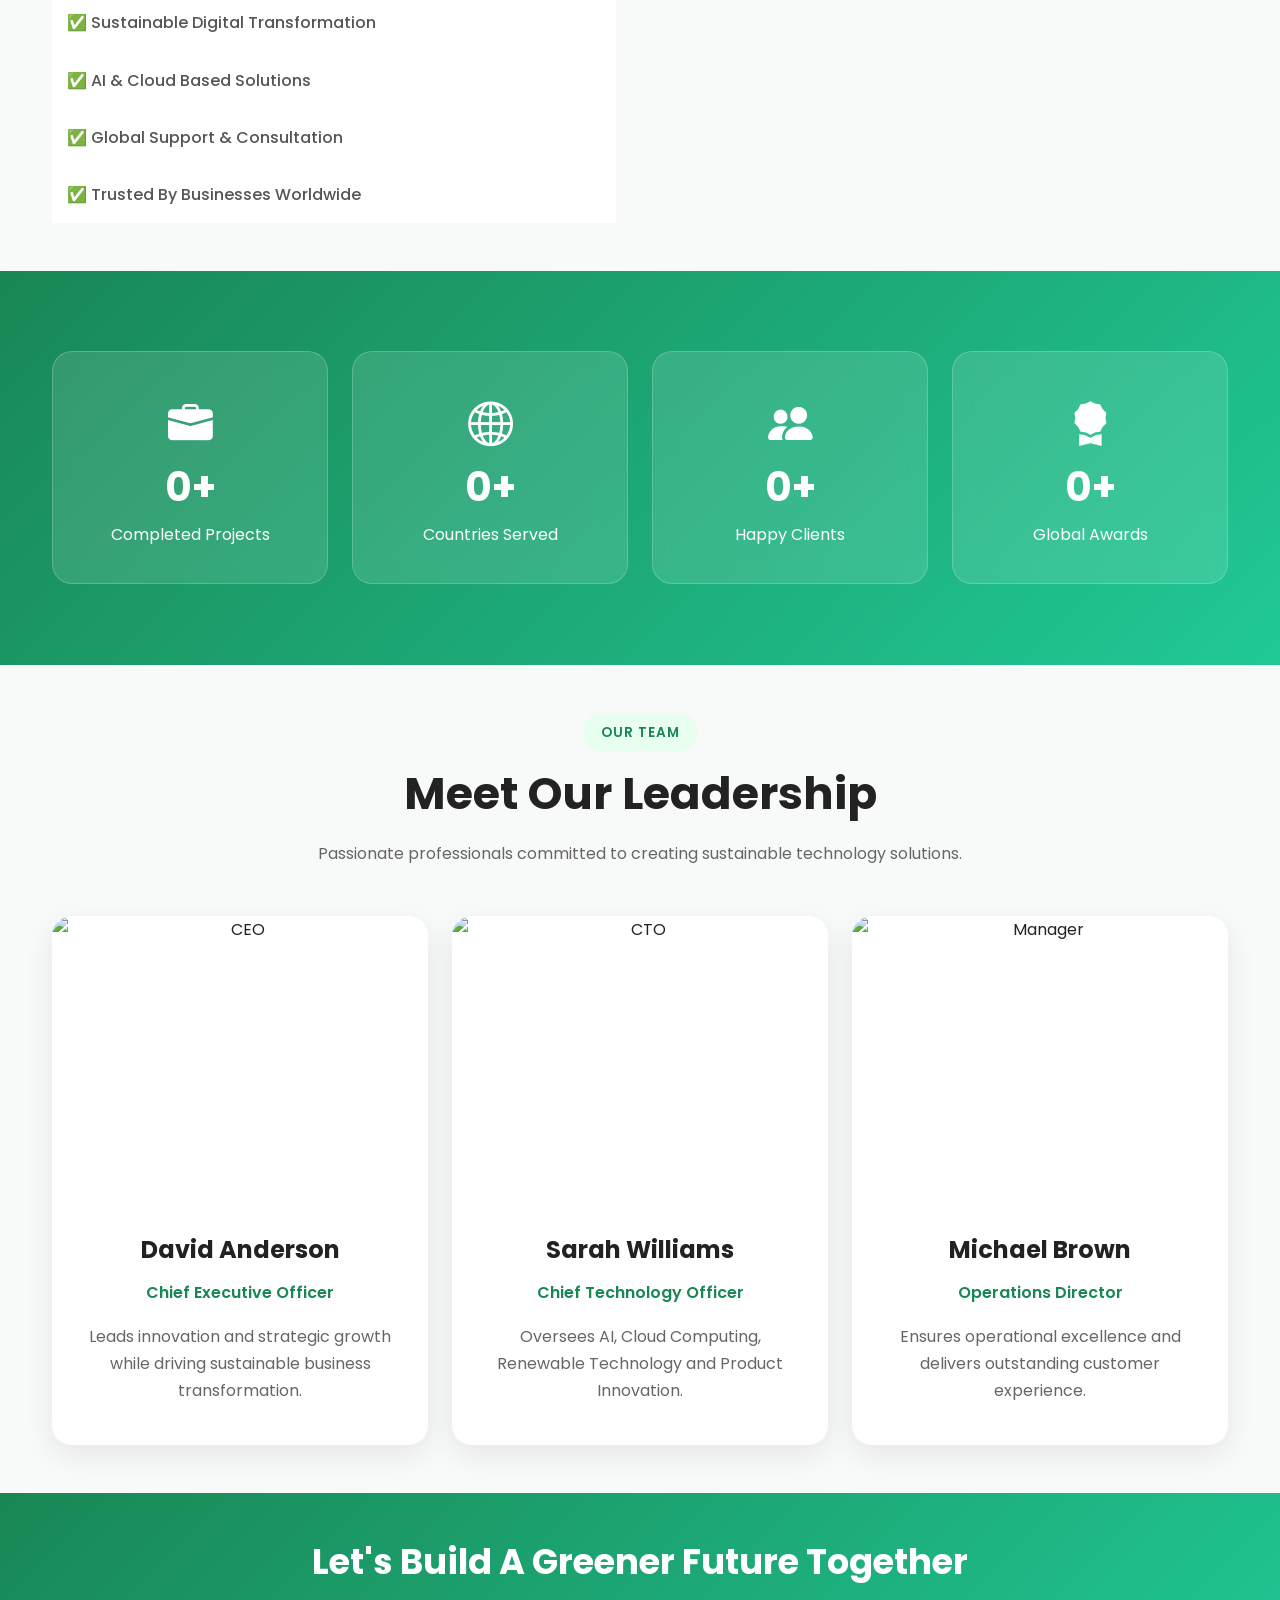
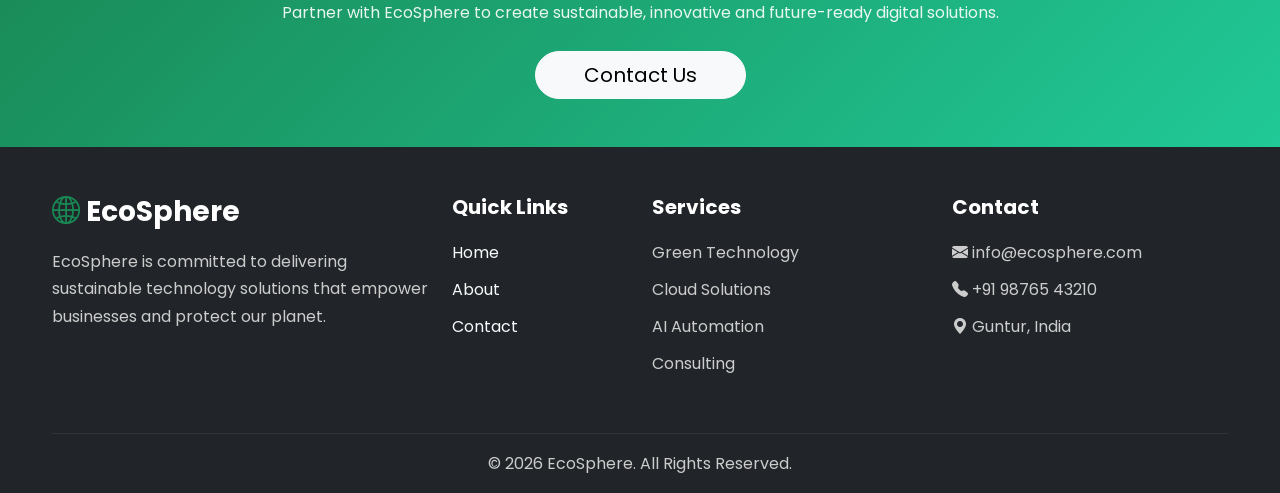
==== commit 9c712cfa: "Initial EcoSphere website" ====
--- a/about.html
+++ b/about.html
@@ -13,18 +13,17 @@
 
 <link rel="icon" href="images/favicon.png">
 
-<!-- Bootstrap -->
+
 <link href="https://cdn.jsdelivr.net/npm/bootstrap@5.3.7/dist/css/bootstrap.min.css" rel="stylesheet">
 
-<!-- Bootstrap Icons -->
 <link rel="stylesheet"
 href="https://cdn.jsdelivr.net/npm/bootstrap-icons@1.13.1/font/bootstrap-icons.min.css">
 
-<!-- Google Font -->
+
 <link href="https://fonts.googleapis.com/css2?family=Poppins:wght@300;400;500;600;700;800&display=swap"
 rel="stylesheet">
 
-<!-- AOS -->
+
 <link href="https://unpkg.com/aos@2.3.4/dist/aos.css"
 rel="stylesheet">
 
@@ -35,9 +34,7 @@
 
 <body>
 
-<!-- =======================
-NAVBAR
-======================== -->
+
 
 <nav class="navbar navbar-expand-lg navbar-dark fixed-top glass-navbar">
 
@@ -119,9 +116,7 @@
 
 </nav>
 
-<!-- =======================
-ABOUT HERO
-======================== -->
+
 
 <section class="hero">
 
@@ -188,9 +183,6 @@
 
 </section>
 
-<!-- =======================
-OUR STORY
-======================== -->
 
 <section class="py-5">
 
@@ -251,7 +243,7 @@
 
 <h3 class="text-success fw-bold">
 
-150+
++1
 
 </h3>
 
@@ -267,7 +259,7 @@
 
 <h3 class="text-success fw-bold">
 
-30+
++1
 
 </h3>
 
@@ -288,9 +280,7 @@
 </div>
 
 </section>
-<!-- =======================
-MISSION & VISION
-======================== -->
+
 
 <section class="py-5 bg-light">
 
@@ -384,19 +374,17 @@
 
 </section>
 
-<!-- =======================
+
+
+<section class="py-5">
+
+<div class="container">
+
+<div class="text-center mb-5" data-aos="fade-up">
+
+<span class="section-tag">
+
 CORE VALUES
-======================== -->
-
-<section class="py-5">
-
-<div class="container">
-
-<div class="text-center mb-5" data-aos="fade-up">
-
-<span class="section-tag">
-
-CORE VALUES
 
 </span>
 
@@ -504,9 +492,7 @@
 
 </section>
 
-<!-- =======================
-WHY CHOOSE US
-======================== -->
+
 
 <section class="py-5 bg-light">
 
@@ -587,9 +573,7 @@
 
 </section>
 
-<!-- =======================
-COMPANY STATISTICS
-======================== -->
+
 
 <section class="impact-section">
 
@@ -605,7 +589,7 @@
 
 <h2>
 
-150+
++1
 
 </h2>
 
@@ -627,7 +611,7 @@
 
 <h2>
 
-30+
++1
 
 </h2>
 
@@ -649,7 +633,7 @@
 
 <h2>
 
-500+
++1
 
 </h2>
 
@@ -671,7 +655,7 @@
 
 <h2>
 
-25
++1
 
 </h2>
 
@@ -691,9 +675,7 @@
 
 </section>
 
-<!-- =======================
-LEADERSHIP TEAM
-======================== -->
+
 
 <section class="py-5">
 
@@ -809,9 +791,7 @@
 
 </section>
 
-<!-- =======================
-CALL TO ACTION
-======================== -->
+
 
 <section class="py-5 bg-primary text-white">
 
@@ -841,9 +821,7 @@
 
 </section>
 
-<!-- =======================
-FOOTER
-======================== -->
+
 
 <footer class="bg-dark text-white pt-5">
 
@@ -941,7 +919,7 @@
 
                     <i class="bi bi-geo-alt-fill"></i>
 
-                    Hyderabad, India
+                    Guntur, India
 
                 </p>
 
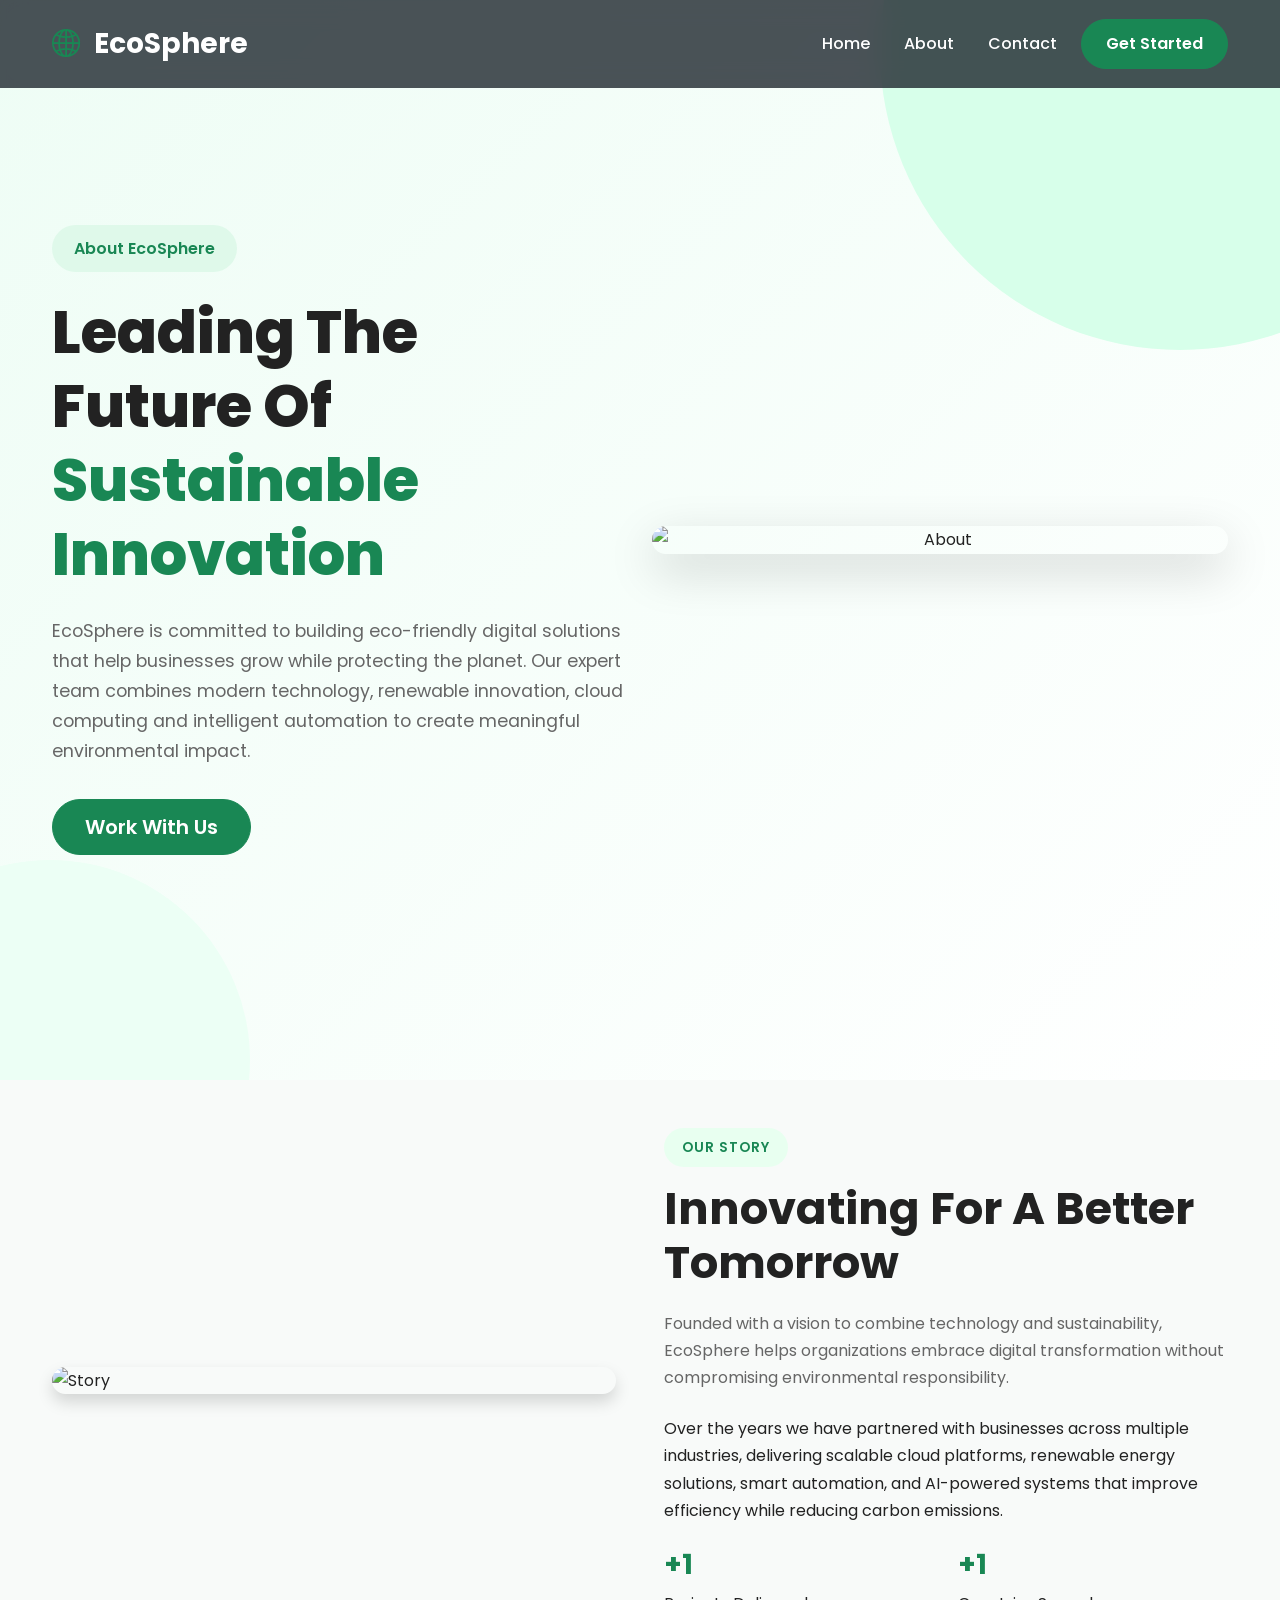
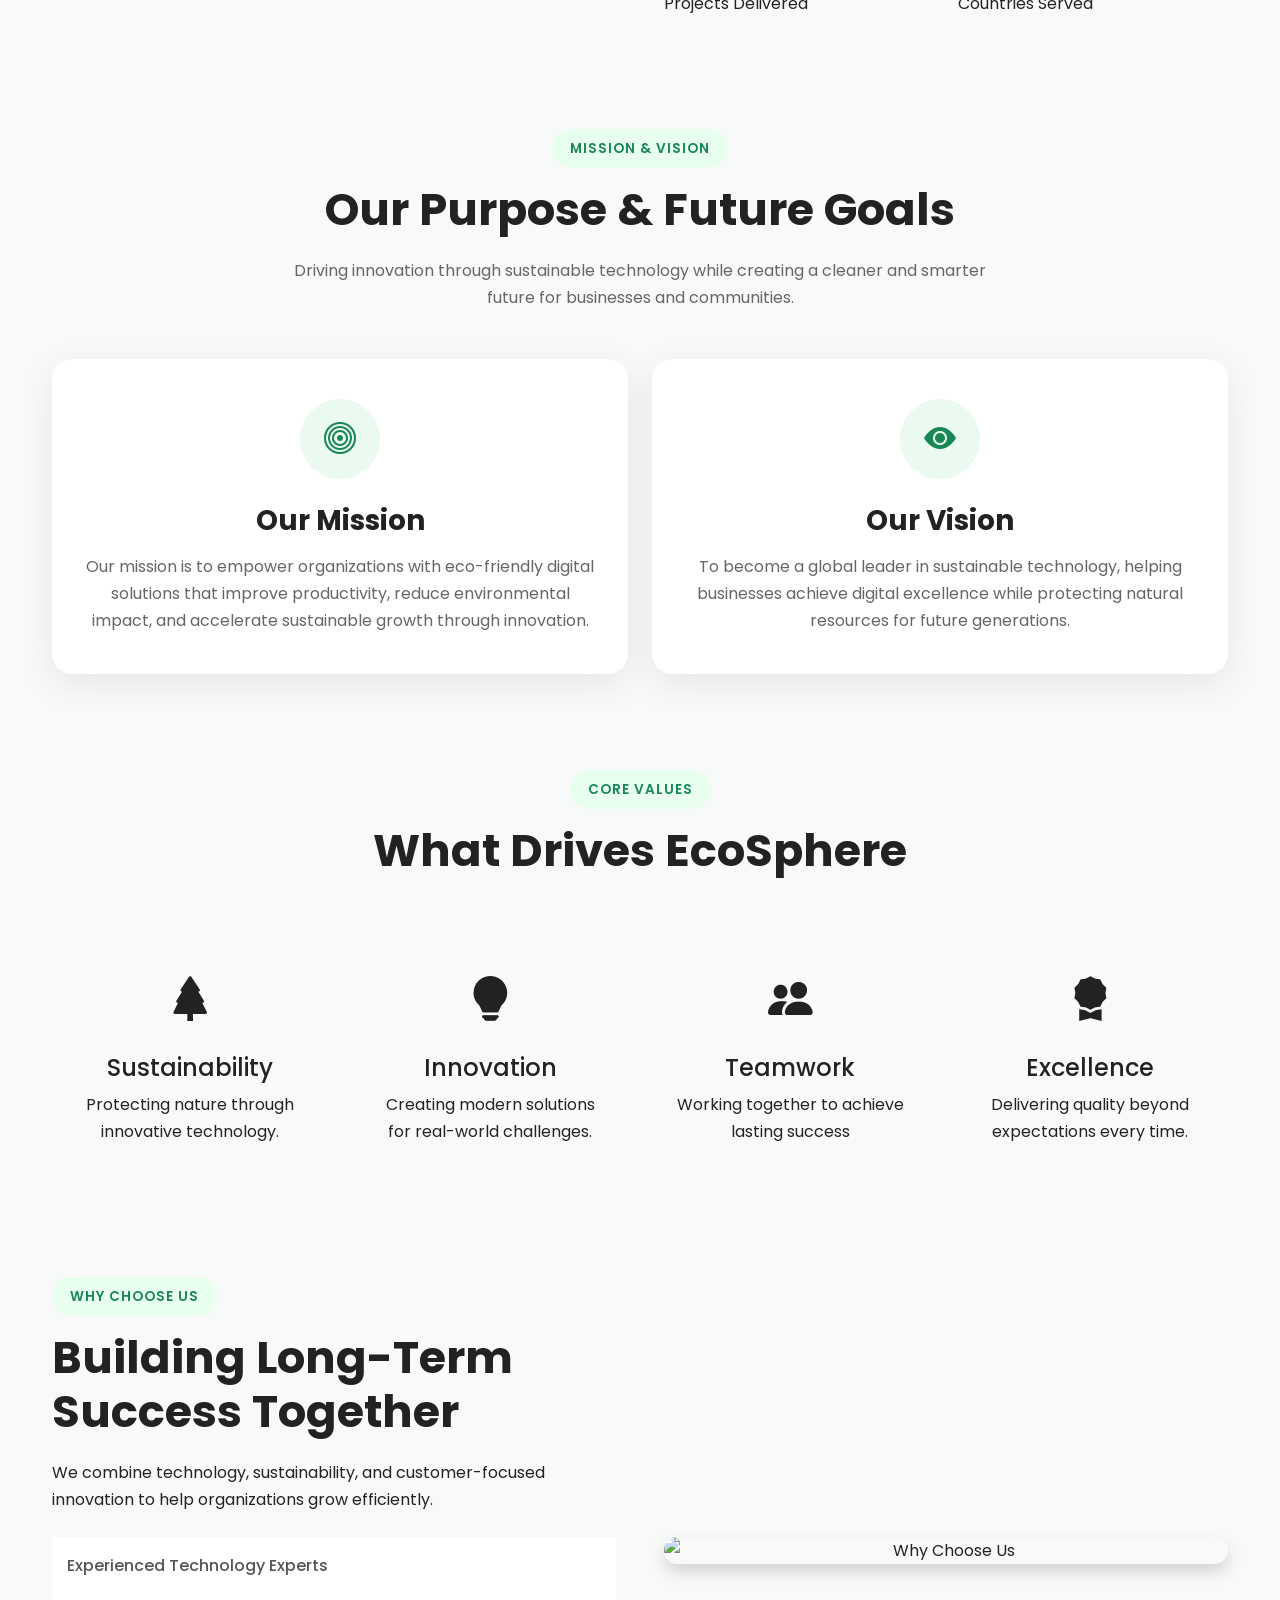
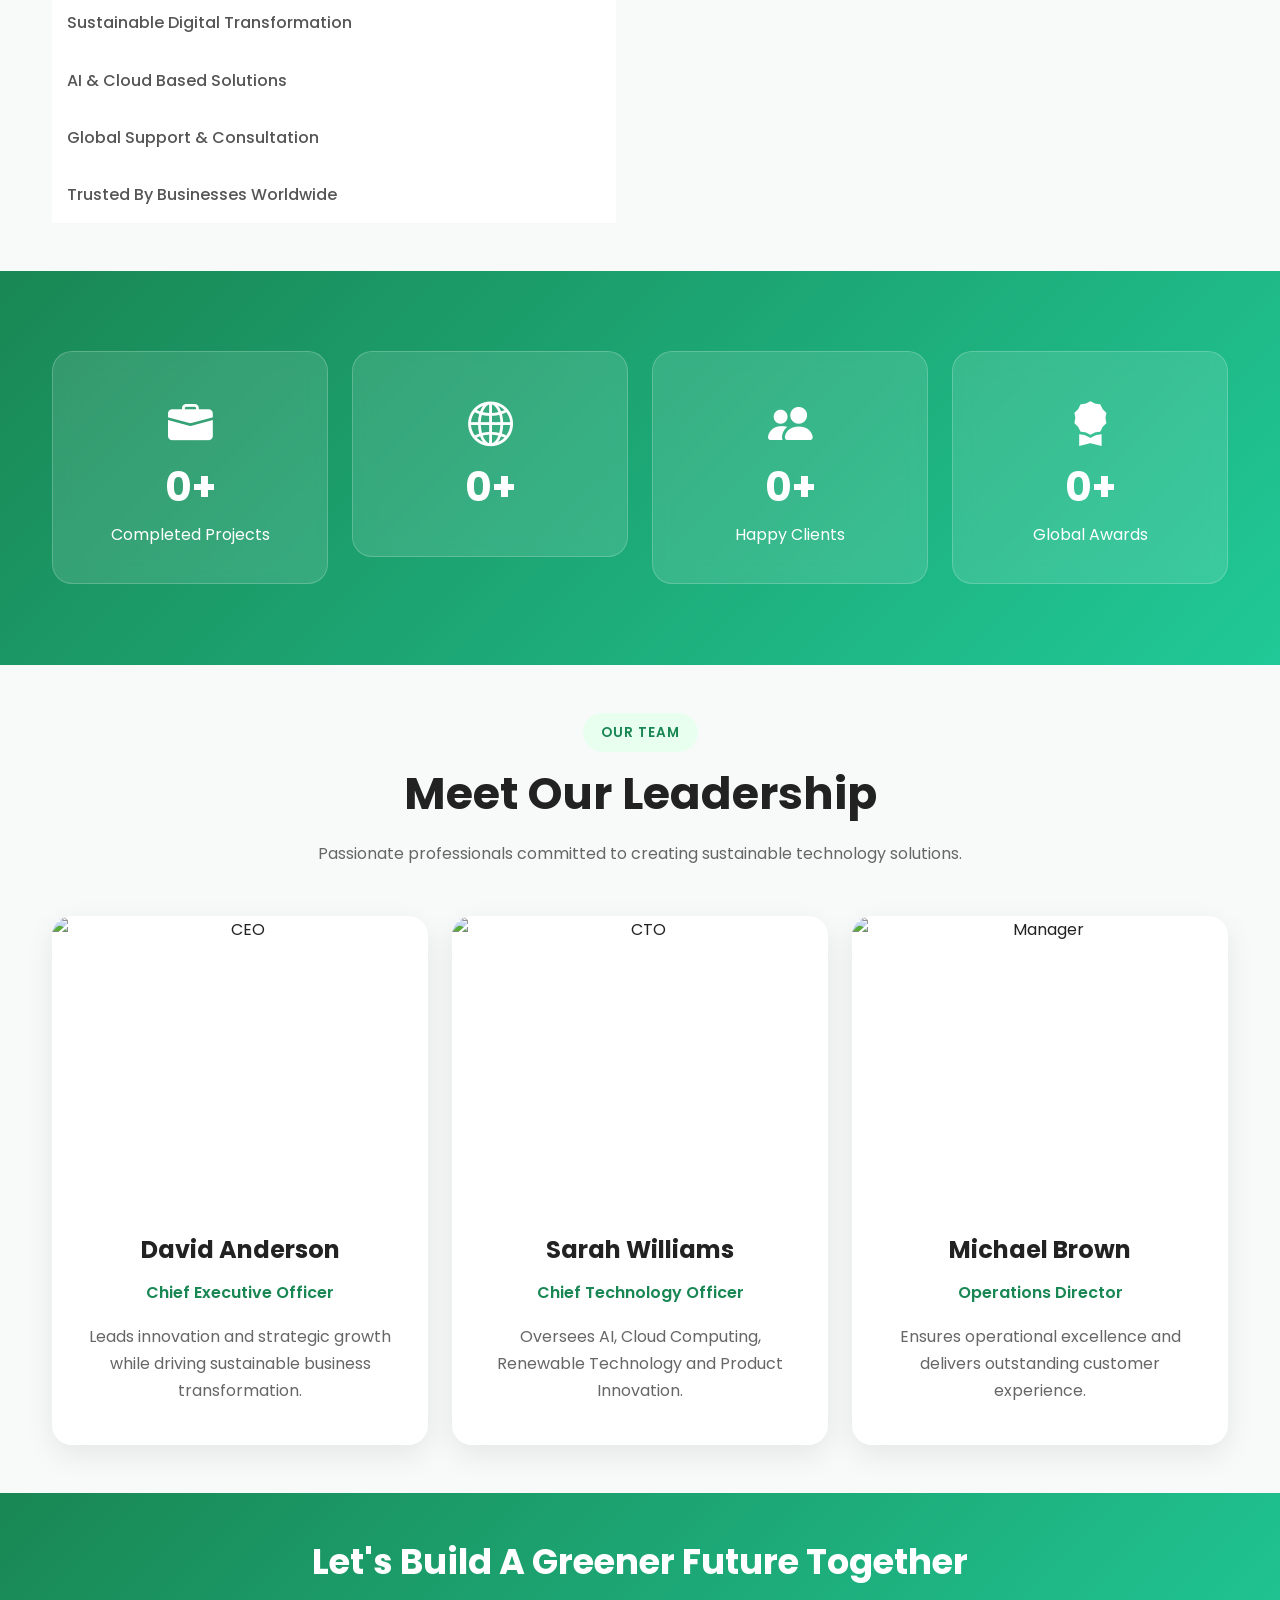
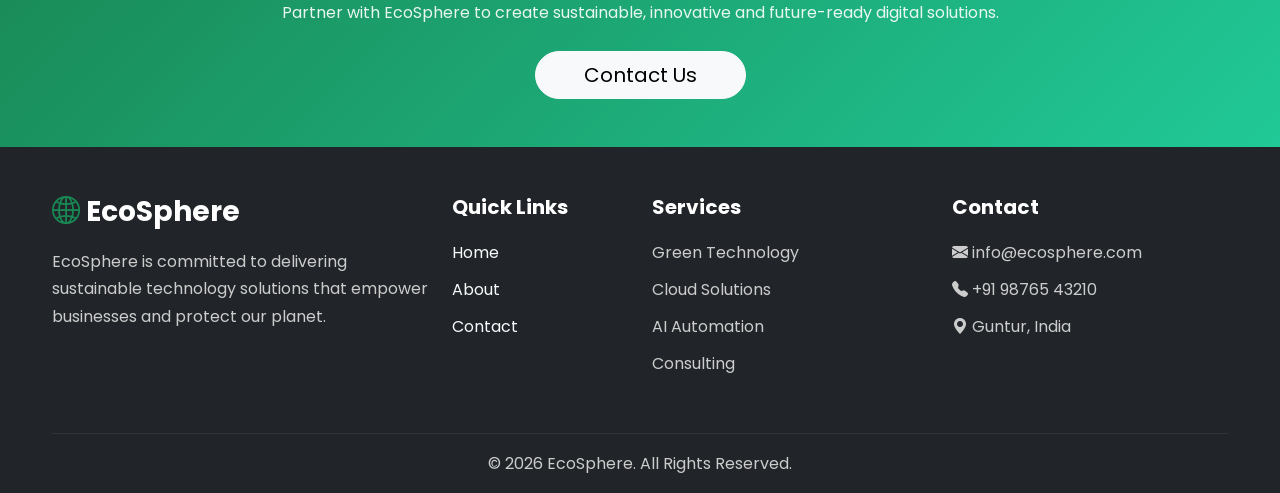
==== commit 913397c5: "Initial EcoSphere website" ====
--- a/about.html
+++ b/about.html
@@ -1,152 +1,81 @@
 <!DOCTYPE html>
 <html lang="en">
-
 <head>
-
 <meta charset="UTF-8">
 <meta name="viewport" content="width=device-width, initial-scale=1.0">
-
 <title>About | EcoSphere</title>
-
 <meta name="description"
 content="Learn more about EcoSphere, our mission, vision and commitment to sustainable innovation.">
-
 <link rel="icon" href="images/favicon.png">
-
-
 <link href="https://cdn.jsdelivr.net/npm/bootstrap@5.3.7/dist/css/bootstrap.min.css" rel="stylesheet">
-
 <link rel="stylesheet"
 href="https://cdn.jsdelivr.net/npm/bootstrap-icons@1.13.1/font/bootstrap-icons.min.css">
-
-
 <link href="https://fonts.googleapis.com/css2?family=Poppins:wght@300;400;500;600;700;800&display=swap"
 rel="stylesheet">
-
-
 <link href="https://unpkg.com/aos@2.3.4/dist/aos.css"
 rel="stylesheet">
-
 <link rel="stylesheet"
 href="css/style.css">
-
 </head>
-
 <body>
-
-
-
 <nav class="navbar navbar-expand-lg navbar-dark fixed-top glass-navbar">
-
-<div class="container">
-
+<div class="container">
 <a class="navbar-brand fw-bold fs-3" href="index.html">
-
 <i class="bi bi-globe2 text-success"></i>
-
 EcoSphere
-
 </a>
-
 <button
 class="navbar-toggler"
 data-bs-toggle="collapse"
 data-bs-target="#navbarMenu">
-
 <span class="navbar-toggler-icon"></span>
-
 </button>
-
 <div
 class="collapse navbar-collapse"
 id="navbarMenu">
-
 <ul class="navbar-nav ms-auto align-items-lg-center">
-
 <li class="nav-item">
-
 <a class="nav-link"
 href="index.html">
-
-Home
-
-</a>
-
+Home</a>
 </li>
-
 <li class="nav-item">
-
 <a class="nav-link active"
 href="about.html">
-
 About
-
 </a>
-
 </li>
-
 <li class="nav-item">
-
 <a class="nav-link"
 href="contact.html">
-
 Contact
-
 </a>
-
 </li>
-
 <li class="nav-item ms-lg-3">
-
 <a
 href="contact.html"
 class="btn btn-success rounded-pill px-4">
-
 Get Started
-
 </a>
-
 </li>
-
 </ul>
-
-</div>
-
-</div>
-
+</div>
+</div>
 </nav>
-
-
-
 <section class="hero">
-
-<div class="container">
-
+<div class="container">
 <div class="row align-items-center min-vh-100">
-
 <div class="col-lg-6"
 data-aos="fade-right">
-
 <span class="hero-tag">
-
-About EcoSphere
-
+About EcoSphere</span>
+<h1 class="hero-title mt-4">
+Leading The Future Of
+<span class="text-success">
+Sustainable Innovation
 </span>
-
-<h1 class="hero-title mt-4">
-
-Leading The Future Of
-
-<span class="text-success">
-
-Sustainable Innovation
-
-</span>
-
 </h1>
-
 <p class="hero-text">
-
 EcoSphere is committed to building
 eco-friendly digital solutions that help
 businesses grow while protecting the planet.
@@ -155,78 +84,47 @@
 renewable innovation, cloud computing and
 intelligent automation to create meaningful
 environmental impact.
-
 </p>
-
 <a href="contact.html"
 class="btn btn-success btn-lg mt-3">
-
-Work With Us
-
-</a>
-
-</div>
-
+Work With Us</a>
+</div>
 <div class="col-lg-6 text-center"
 data-aos="fade-left">
-
 <img
 src="images/about.jpg"
 class="img-fluid rounded-4 shadow-lg"
 alt="About">
-
-</div>
-
-</div>
-
-</div>
-
-</section>
-
-
+</div>
+</div>
+</div>
+</section>
 <section class="py-5">
-
-<div class="container">
-
+<div class="container">
 <div class="row align-items-center g-5">
-
 <div class="col-lg-6"
 data-aos="fade-right">
-
 <img
 src="images/story.jpg"
 class="img-fluid rounded-4 shadow"
 alt="Story">
-
-</div>
-
+</div>
 <div class="col-lg-6"
 data-aos="fade-left">
-
 <span class="section-tag">
-
 OUR STORY
-
 </span>
-
 <h2 class="section-title">
-
 Innovating For A Better Tomorrow
-
 </h2>
-
 <p class="section-text mb-4">
-
 Founded with a vision to combine technology
 and sustainability, EcoSphere helps
 organizations embrace digital transformation
 without compromising environmental
 responsibility.
-
 </p>
-
 <p>
-
 Over the years we have partnered with
 businesses across multiple industries,
 delivering scalable cloud platforms,
@@ -234,727 +132,329 @@
 smart automation,
 and AI-powered systems that improve
 efficiency while reducing carbon emissions.
-
 </p>
-
 <div class="row mt-4">
-
 <div class="col-6">
-
 <h3 class="text-success fw-bold">
-
-+1
-
-</h3>
-
-<p>
-
-Projects Delivered
-
-</p>
-
-</div>
-
+    +1</h3>
+<p>Projects Delivered</p>
+</div>
 <div class="col-6">
-
 <h3 class="text-success fw-bold">
-
-+1
-
-</h3>
-
-<p>
-
-Countries Served
-
-</p>
-
-</div>
-
-</div>
-
-</div>
-
-</div>
-
-</div>
-
-</section>
-
-
++1</h3>
+<p>Countries Served</p>
+</div>
+</div>
+</div>
+</div>
+</div>
+</section>
 <section class="py-5 bg-light">
-
-<div class="container">
-
+<div class="container">
 <div class="text-center mb-5" data-aos="fade-up">
-
 <span class="section-tag">
-
 MISSION & VISION
-
 </span>
-
 <h2 class="section-title">
-
-Our Purpose & Future Goals
-
-</h2>
-
+Our Purpose & Future Goals</h2>
 <p class="section-text">
-
 Driving innovation through sustainable technology while creating
 a cleaner and smarter future for businesses and communities.
-
 </p>
-
-</div>
-
+</div>
 <div class="row g-4">
-
 <div class="col-lg-6" data-aos="fade-right">
-
 <div class="feature-card h-100">
-
 <div class="feature-icon">
-
 <i class="bi bi-bullseye"></i>
-
-</div>
-
+</div>
 <h3 class="fw-bold">
-
 Our Mission
-
 </h3>
-
 <p>
-
 Our mission is to empower organizations with eco-friendly
 digital solutions that improve productivity,
 reduce environmental impact,
-and accelerate sustainable growth through innovation.
-
-</p>
-
-</div>
-
-</div>
-
+and accelerate sustainable growth through innovation.</p>
+</div>
+</div>
 <div class="col-lg-6" data-aos="fade-left">
-
 <div class="feature-card h-100">
-
 <div class="feature-icon">
-
 <i class="bi bi-eye-fill"></i>
-
-</div>
-
+</div>
 <h3 class="fw-bold">
-
-Our Vision
-
-</h3>
-
+Our Vision</h3>
 <p>
-
 To become a global leader in sustainable technology,
 helping businesses achieve digital excellence while
 protecting natural resources for future generations.
-
 </p>
-
-</div>
-
-</div>
-
-</div>
-
-</div>
-
-</section>
-
-
-
+</div>
+</div>
+</div>
+</div>
+</section>
 <section class="py-5">
-
-<div class="container">
-
+<div class="container">
 <div class="text-center mb-5" data-aos="fade-up">
-
 <span class="section-tag">
-
-CORE VALUES
-
+CORE VALUES</span>
+<h2 class="section-title">
+What Drives EcoSphere</h2>
+</div>
+<div class="row g-4">
+<div class="col-md-6 col-lg-3" data-aos="zoom-in">
+<div class="impact-card">
+<i class="bi bi-tree-fill"></i>
+<h4 class="mt-3">
+Sustainability</h4>
+<p>Protecting nature through innovative technology.</p>
+</div>
+</div>
+<div class="col-md-6 col-lg-3" data-aos="zoom-in" data-aos-delay="100">
+<div class="impact-card">
+<i class="bi bi-lightbulb-fill"></i><h4 class="mt-3">
+Innovation</h4>
+<p>Creating modern solutions for real-world challenges.</p>
+</div>
+</div>
+<div class="col-md-6 col-lg-3" data-aos="zoom-in" data-aos-delay="200">
+<div class="impact-card">
+<i class="bi bi-people-fill"></i>
+<h4 class="mt-3">
+Teamwork</h4>
+<p>Working together to achieve lasting success</p>
+</div>
+</div>
+<div class="col-md-6 col-lg-3" data-aos="zoom-in" data-aos-delay="300">
+<div class="impact-card">
+<i class="bi bi-award-fill"></i>
+<h4 class="mt-3">
+    Excellence</h4>
+<p>Delivering quality beyond expectations every time.</p>
+</div>
+</div>
+</div>
+</div>
+</section>
+<section class="py-5 bg-light">
+<div class="container">
+<div class="row align-items-center g-5">
+<div class="col-lg-6" data-aos="fade-right">
+<span class="section-tag">
+WHY CHOOSE US
 </span>
-
 <h2 class="section-title">
-
-What Drives EcoSphere
-
-</h2>
-
-</div>
-
-<div class="row g-4">
-
-<div class="col-md-6 col-lg-3" data-aos="zoom-in">
-
-<div class="impact-card">
-
-<i class="bi bi-tree-fill"></i>
-
-<h4 class="mt-3">
-
-Sustainability
-
-</h4>
-
-<p>
-
-Protecting nature through innovative technology.
-
-</p>
-
-</div>
-
-</div>
-
-<div class="col-md-6 col-lg-3" data-aos="zoom-in" data-aos-delay="100">
-
-<div class="impact-card">
-
-<i class="bi bi-lightbulb-fill"></i>
-
-<h4 class="mt-3">
-
-Innovation
-
-</h4>
-
-<p>
-
-Creating modern solutions for real-world challenges.
-
-</p>
-
-</div>
-
-</div>
-
-<div class="col-md-6 col-lg-3" data-aos="zoom-in" data-aos-delay="200">
-
-<div class="impact-card">
-
-<i class="bi bi-people-fill"></i>
-
-<h4 class="mt-3">
-
-Teamwork
-
-</h4>
-
-<p>
-
-Working together to achieve lasting success.
-
-</p>
-
-</div>
-
-</div>
-
-<div class="col-md-6 col-lg-3" data-aos="zoom-in" data-aos-delay="300">
-
-<div class="impact-card">
-
-<i class="bi bi-award-fill"></i>
-
-<h4 class="mt-3">
-
-Excellence
-
-</h4>
-
-<p>
-
-Delivering quality beyond expectations every time.
-
-</p>
-
-</div>
-
-</div>
-
-</div>
-
-</div>
-
-</section>
-
-
-
-<section class="py-5 bg-light">
-
-<div class="container">
-
-<div class="row align-items-center g-5">
-
-<div class="col-lg-6" data-aos="fade-right">
-
-<span class="section-tag">
-
-WHY CHOOSE US
-
-</span>
-
-<h2 class="section-title">
-
-Building Long-Term Success Together
-
-</h2>
-
+Building Long-Term Success Together</h2>
 <p class="mb-4">
-
 We combine technology, sustainability,
 and customer-focused innovation
-to help organizations grow efficiently.
-
-</p>
-
+to help organizations grow efficiently.</p>
 <ul class="list-group list-group-flush">
-
 <li class="list-group-item">
-
-✅ Experienced Technology Experts
-
-</li>
-
+Experienced Technology Experts</li>
 <li class="list-group-item">
-
-✅ Sustainable Digital Transformation
-
-</li>
-
+Sustainable Digital Transformation</li>
 <li class="list-group-item">
-
-✅ AI & Cloud Based Solutions
-
-</li>
-
+AI & Cloud Based Solutions</li>
 <li class="list-group-item">
-
-✅ Global Support & Consultation
-
-</li>
-
+Global Support & Consultation</li>
 <li class="list-group-item">
-
-✅ Trusted By Businesses Worldwide
-
-</li>
-
+Trusted By Businesses Worldwide</li>
 </ul>
-
-</div>
-
+</div>
 <div class="col-lg-6 text-center" data-aos="fade-left">
-
 <img
 src="images/why-us.jpg"
 class="img-fluid rounded-4 shadow"
 alt="Why Choose Us">
-
-</div>
-
-</div>
-
-</div>
-
-</section>
-
-
-
+</div>
+</div>
+</div>
+</section>
 <section class="impact-section">
-
-<div class="container">
-
+<div class="container">
 <div class="row g-4">
-
 <div class="col-md-6 col-lg-3" data-aos="flip-left">
-
-<div class="impact-card">
-
+<div class="impact-card">
 <i class="bi bi-briefcase-fill"></i>
-
-<h2>
-
-+1
-
-</h2>
-
-<p>
-
-Completed Projects
-
-</p>
-
-</div>
-
-</div>
-
+<h2>+1</h2>
+<p>Completed Projects</p>
+</div>
+</div>
 <div class="col-md-6 col-lg-3" data-aos="flip-left" data-aos-delay="100">
-
-<div class="impact-card">
-
-<i class="bi bi-globe2"></i>
-
-<h2>
-
-+1
-
-</h2>
-
-<p>
-
-Countries Served
-
-</p>
-
-</div>
-
-</div>
-
+<div class="impact-card">
+<i class="bi bi-globe2"></i><h2>+1
+</h>
+<p>Countries Served</p>
+</div>
+</div>
 <div class="col-md-6 col-lg-3" data-aos="flip-left" data-aos-delay="200">
-
-<div class="impact-card">
-
+<div class="impact-card">
 <i class="bi bi-people-fill"></i>
-
-<h2>
-
-+1
-
-</h2>
-
-<p>
-
-Happy Clients
-
-</p>
-
-</div>
-
-</div>
-
+<h2>+1</h2>
+<p>Happy Clients</p>
+</div>
+</div>
 <div class="col-md-6 col-lg-3" data-aos="flip-left" data-aos-delay="300">
-
-<div class="impact-card">
-
+<div class="impact-card">
 <i class="bi bi-award-fill"></i>
-
-<h2>
-
-+1
-
-</h2>
-
-<p>
-
-Global Awards
-
-</p>
-
-</div>
-
-</div>
-
-</div>
-
-</div>
-
-</section>
-
-
-
+<h2>+1</h2>
+<p>Global Awards</p>
+</div>
+</div>
+</div>
+</div>
+</section>
 <section class="py-5">
-
     <div class="container">
-
         <div class="text-center mb-5" data-aos="fade-up">
-
             <span class="section-tag">
                 OUR TEAM
             </span>
-
             <h2 class="section-title">
                 Meet Our Leadership
             </h2>
-
             <p class="section-text">
                 Passionate professionals committed to creating
                 sustainable technology solutions.
             </p>
-
         </div>
-
         <div class="row g-4">
-
             <div class="col-md-4" data-aos="zoom-in">
-
                 <div class="project-card text-center">
-
                     <img src="images/team1.jpg"
                         class="img-fluid"
                         alt="CEO">
-
                     <div class="project-content">
-
                         <h4>David Anderson</h4>
-
                         <p class="text-success fw-semibold">
                             Chief Executive Officer
                         </p>
-
                         <p>
                             Leads innovation and strategic growth while
-                            driving sustainable business transformation.
-                        </p>
-
+                            driving sustainable business transformation.                        </p>
                     </div>
-
                 </div>
-
-            </div>
-
+            </div>
             <div class="col-md-4"
                 data-aos="zoom-in"
                 data-aos-delay="150">
-
                 <div class="project-card text-center">
-
                     <img src="images/team2.jpg"
                         class="img-fluid"
-                        alt="CTO">
-
+                                                alt="CTO">
                     <div class="project-content">
-
                         <h4>Sarah Williams</h4>
-
                         <p class="text-success fw-semibold">
                             Chief Technology Officer
                         </p>
-
                         <p>
                             Oversees AI, Cloud Computing,
                             Renewable Technology and Product Innovation.
                         </p>
-
                     </div>
-
                 </div>
-
-            </div>
-
+            </div>
             <div class="col-md-4"
                 data-aos="zoom-in"
                 data-aos-delay="300">
-
                 <div class="project-card text-center">
-
                     <img src="images/team3.jpg"
                         class="img-fluid"
                         alt="Manager">
-
                     <div class="project-content">
-
                         <h4>Michael Brown</h4>
-
                         <p class="text-success fw-semibold">
                             Operations Director
                         </p>
-
                         <p>
                             Ensures operational excellence and
                             delivers outstanding customer experience.
                         </p>
-
                     </div>
-
                 </div>
-
-            </div>
-
+            </div>
         </div>
-
     </div>
-
-</section>
-
-
-
+</section>
 <section class="py-5 bg-primary text-white">
-
     <div class="container text-center">
-
         <h2 class="fw-bold mb-3">
-
             Let's Build A Greener Future Together
-
         </h2>
-
         <p class="mb-4">
-
             Partner with EcoSphere to create sustainable,
             innovative and future-ready digital solutions.
-
         </p>
-
         <a href="contact.html"
             class="btn btn-light btn-lg rounded-pill px-5">
-
             Contact Us
-
         </a>
-
     </div>
-
-</section>
-
-
-
+</section>
 <footer class="bg-dark text-white pt-5">
-
     <div class="container">
-
         <div class="row">
-
             <div class="col-lg-4 mb-4">
-
                 <h3 class="fw-bold">
-
                     <i class="bi bi-globe2 text-success"></i>
-
                     EcoSphere
-
                 </h3>
-
                 <p>
-
                     EcoSphere is committed to delivering
                     sustainable technology solutions that
                     empower businesses and protect our planet.
-
                 </p>
-
-            </div>
-
-            <div class="col-lg-2 col-md-6 mb-4">
-
+            </div>            <div class="col-lg-2 col-md-6 mb-4">
                 <h5>
-
                     Quick Links
-
                 </h5>
-
                 <ul class="list-unstyled">
-
                     <li><a href="index.html" class="text-light text-decoration-none">Home</a></li>
-
                     <li><a href="about.html" class="text-light text-decoration-none">About</a></li>
-
                     <li><a href="contact.html" class="text-light text-decoration-none">Contact</a></li>
-
                 </ul>
-
-            </div>
-
-            <div class="col-lg-3 col-md-6 mb-4">
-
+            </div>
+            <div class="col-lg-3 col-md-6 mb-4">                <h5>
+                    Services
+                </h5>
+                <ul class="list-unstyled">
+                    <li>Green Technology</li>
+                    <li>Cloud Solutions</li>
+                    <li>AI Automation</li>
+                    <li>Consulting</li>
+                </ul>
+            </div>
+            <div class="col-lg-3">
                 <h5>
-
-                    Services
-
+                    Contact
                 </h5>
-
-                <ul class="list-unstyled">
-
-                    <li>Green Technology</li>
-
-                    <li>Cloud Solutions</li>
-
-                    <li>AI Automation</li>
-
-                    <li>Consulting</li>
-
-                </ul>
-
-            </div>
-
-            <div class="col-lg-3">
-
-                <h5>
-
-                    Contact
-
-                </h5>
-
                 <p>
-
                     <i class="bi bi-envelope-fill"></i>
-
                     info@ecosphere.com
-
                 </p>
-
                 <p>
-
                     <i class="bi bi-telephone-fill"></i>
-
                     +91 98765 43210
-
                 </p>
-
                 <p>
-
                     <i class="bi bi-geo-alt-fill"></i>
-
                     Guntur, India
-
                 </p>
-
-            </div>
-
+            </div>
         </div>
-
         <hr class="border-secondary">
-
         <div class="text-center pb-3">
-
             <p class="mb-0">
-
                 © 2026 EcoSphere. All Rights Reserved.
-
             </p>
-
         </div>
-
     </div>
-
 </footer>
-
-<!-- Bootstrap JS -->
-
 <script src="https://cdn.jsdelivr.net/npm/bootstrap@5.3.7/dist/js/bootstrap.bundle.min.js"></script>
-
-<!-- AOS -->
-
 <script src="https://unpkg.com/aos@2.3.4/dist/aos.js"></script>
-
-<!-- Custom JS -->
-
 <script src="js/script.js"></script>
-
 </body>
-
 </html>
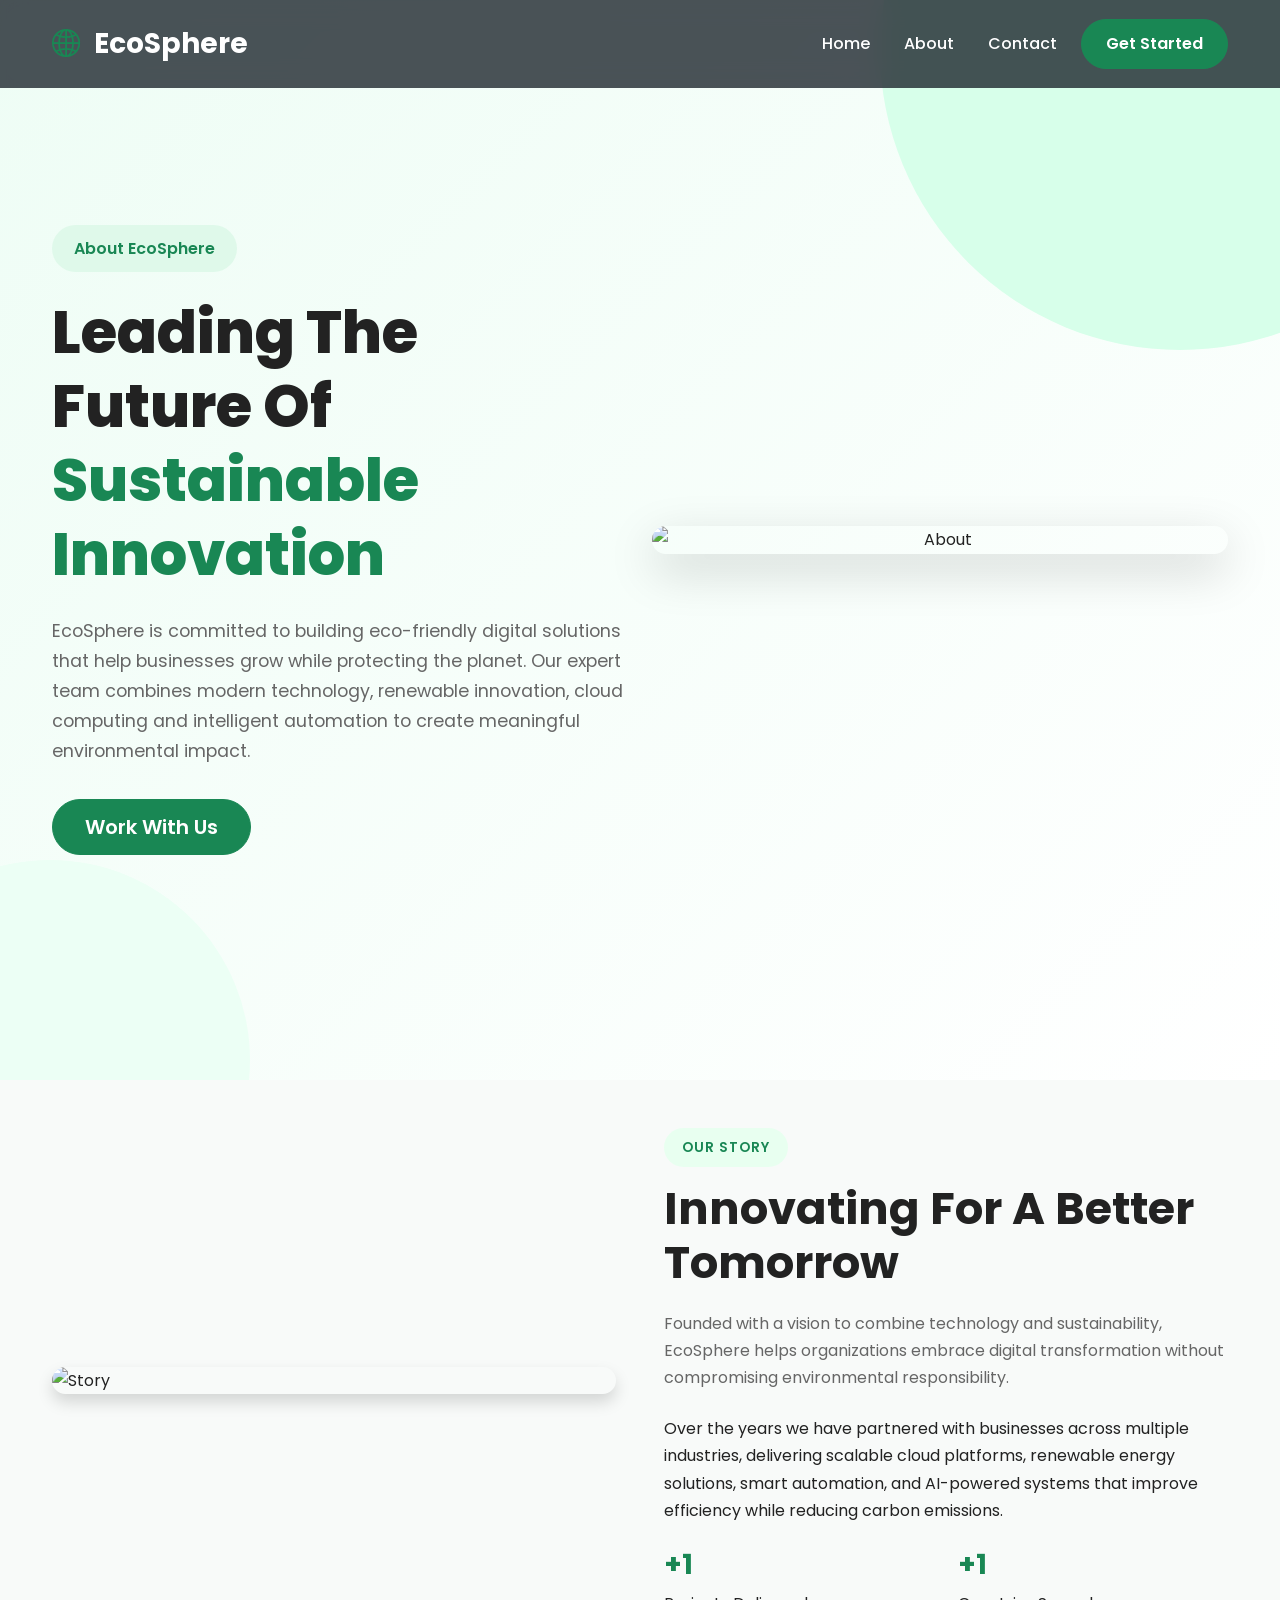
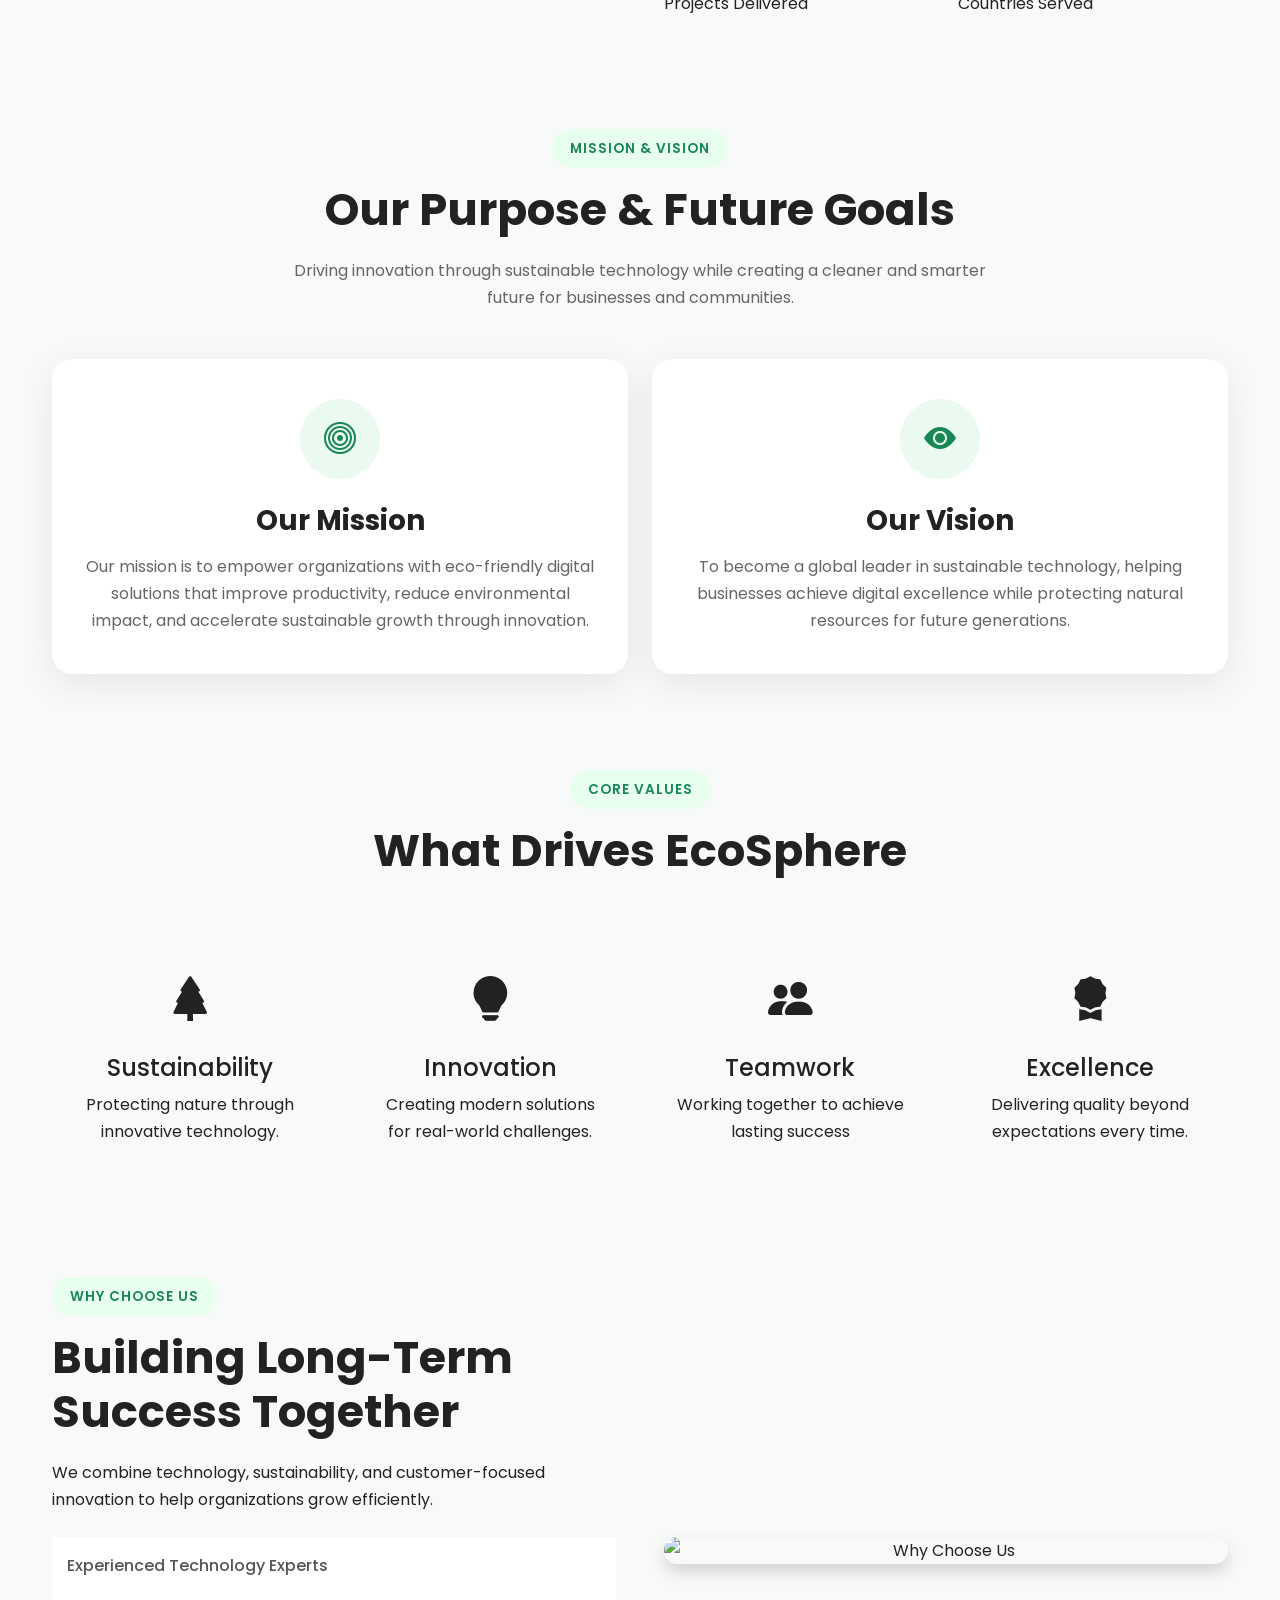
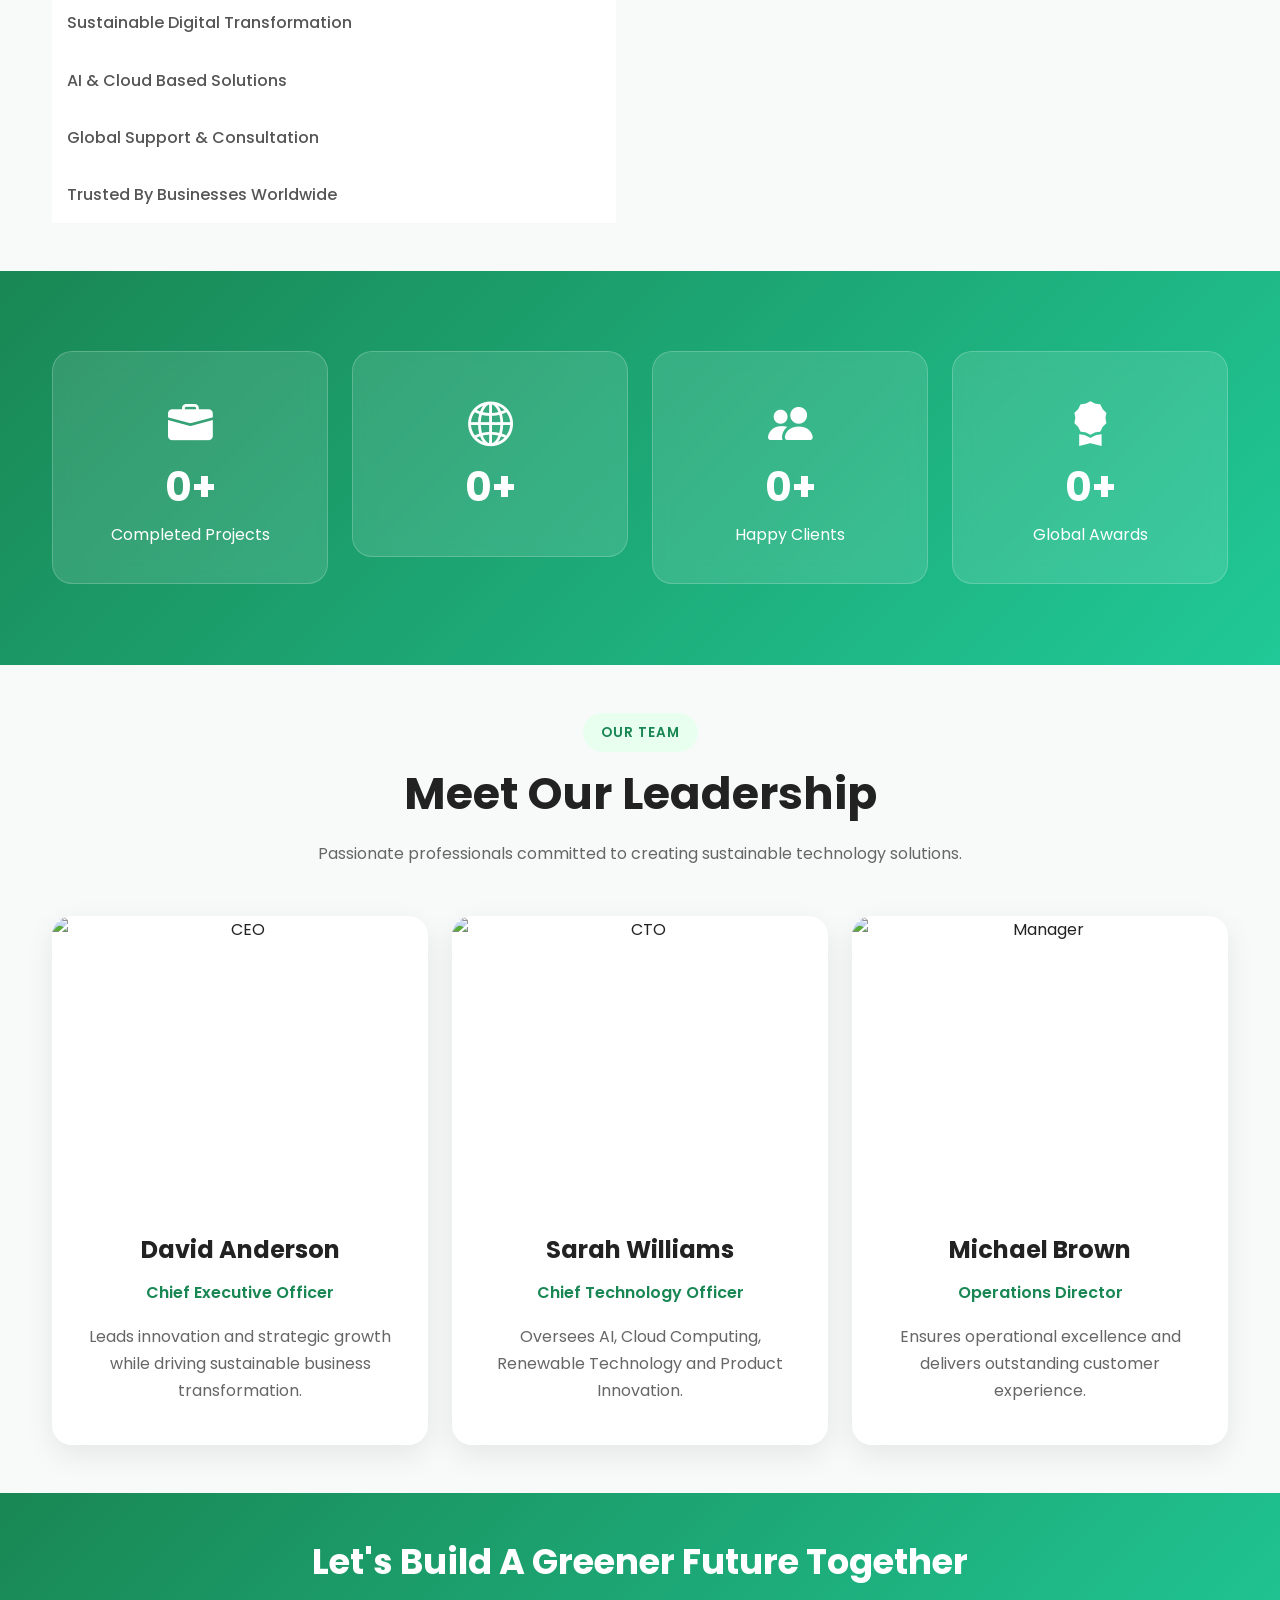
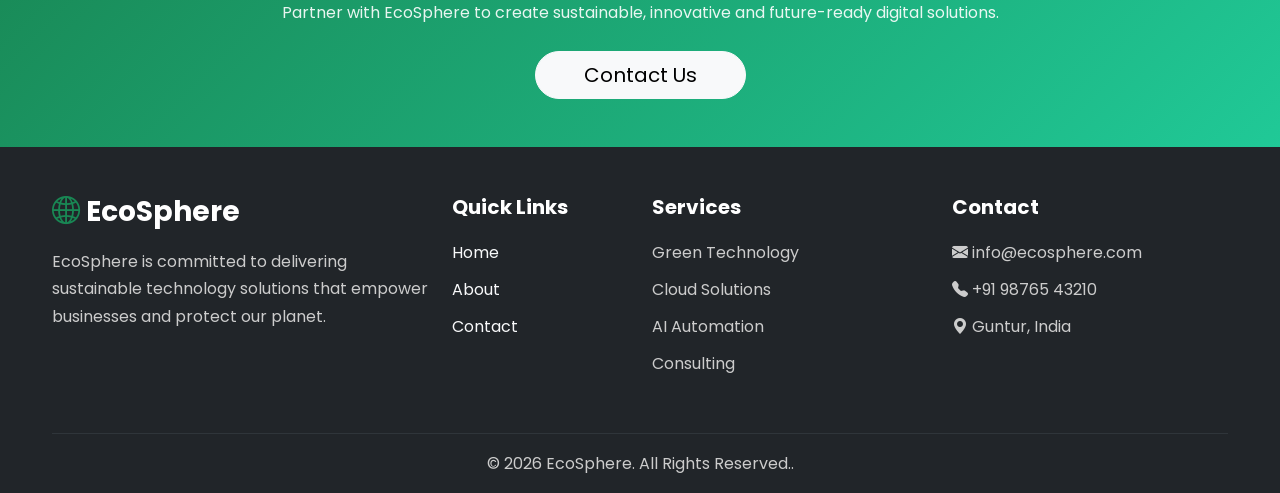
==== commit d900b819: "Initial EcoSphere website" ====
--- a/about.html
+++ b/about.html
@@ -448,7 +448,7 @@
         <hr class="border-secondary">
         <div class="text-center pb-3">
             <p class="mb-0">
-                © 2026 EcoSphere. All Rights Reserved.
+                © 2026 EcoSphere. All Rights Reserved..
             </p>
         </div>
     </div>
--- a/css/style.css
+++ b/css/style.css
@@ -1,22 +1,12 @@
-/*=========================================
-  Google Font
-=========================================*/
 @import url('https://fonts.googleapis.com/css2?family=Poppins:wght@300;400;500;600;700;800&display=swap');
-
-/*=========================================
-  Global Styles
-=========================================*/
-
 *{
     margin:0;
     padding:0;
     box-sizing:border-box;
 }
-
 html{
     scroll-behavior:smooth;
 }
-
 body{
     font-family:'Poppins',sans-serif;
     background:#f8faf9;
@@ -24,25 +14,20 @@
     line-height:1.7;
     overflow-x:hidden;
 }
-
 a{
     text-decoration:none;
     transition:.3s;
 }
-
 img{
     max-width:100%;
     display:block;
 }
-
 section{
     padding:90px 0;
 }
-
 .container{
     max-width:1200px;
 }
-
 .section-tag{
     display:inline-block;
     padding:8px 18px;
@@ -54,70 +39,54 @@
     letter-spacing:1px;
     margin-bottom:15px;
 }
-
 .section-title{
     font-size:2.8rem;
     font-weight:700;
     margin-bottom:20px;
 }
-
 .section-text{
     max-width:700px;
     margin:auto;
     color:#666;
 }
-
 .btn{
     transition:.4s;
 }
-
 .btn-success{
     border-radius:40px;
     padding:12px 32px;
     font-weight:600;
 }
-
 .btn-success:hover{
     transform:translateY(-4px);
     box-shadow:0 10px 25px rgba(25,135,84,.3);
 }
-
 .btn-outline-success{
     border-radius:40px;
     padding:12px 32px;
     font-weight:600;
 }
-
 .btn-outline-success:hover{
     transform:translateY(-4px);
 }
-
-/*=========================================
- Navbar
-=========================================*/
-
 .glass-navbar{
     background:rgba(16,24,32,.75);
     backdrop-filter:blur(12px);
     transition:.4s;
     padding:15px 0;
 }
-
 .navbar-brand{
     font-size:1.7rem;
 }
-
 .navbar-brand i{
     margin-right:8px;
 }
-
 .nav-link{
     color:#fff!important;
     margin-left:18px;
     font-weight:500;
     position:relative;
 }
-
 .nav-link::after{
     content:"";
     position:absolute;
@@ -128,23 +97,15 @@
     bottom:-4px;
     transition:.4s;
 }
-
 .nav-link:hover::after{
     width:100%;
 }
-
 .nav-link:hover{
     color:#20c997!important;
 }
-
 .navbar .btn{
     border-radius:30px;
 }
-
-/*=========================================
- Hero
-=========================================*/
-
 .hero{
     min-height:100vh;
     background:linear-gradient(135deg,#eefdf5,#ffffff);
@@ -153,7 +114,6 @@
     position:relative;
     overflow:hidden;
 }
-
 .hero::before{
     content:"";
     position:absolute;
@@ -165,7 +125,6 @@
     right:-200px;
     z-index:0;
 }
-
 .hero::after{
     content:"";
     position:absolute;
@@ -176,12 +135,10 @@
     bottom:-180px;
     left:-150px;
 }
-
 .hero .container{
     position:relative;
     z-index:2;
 }
-
 .hero-tag{
     display:inline-block;
     background:#dff9ea;
@@ -190,28 +147,23 @@
     border-radius:40px;
     font-weight:600;
 }
-
 .hero-title{
     font-size:3.7rem;
     font-weight:800;
     line-height:1.25;
 }
-
 .hero-text{
     margin-top:25px;
     color:#666;
     font-size:1.1rem;
 }
-
 .hero-image-wrapper{
     position:relative;
 }
-
 .hero-image{
-    border-radius:30px;
+        border-radius:30px;
     box-shadow:0 25px 60px rgba(0,0,0,.12);
 }
-
 .floating-card{
     position:absolute;
     background:#fff;
@@ -223,21 +175,17 @@
     font-weight:600;
     animation:float 4s ease-in-out infinite;
 }
-
 .card-one{
     top:10%;
     left:-40px;
 }
-
 .card-two{
     bottom:15%;
     right:-40px;
 }
-
 .floating-card i{
     font-size:1.6rem;
 }
-
 .stat-box{
     text-align:center;
     background:#fff;
@@ -246,70 +194,49 @@
     box-shadow:0 15px 40px rgba(0,0,0,.08);
     transition:.4s;
 }
-
 .stat-box:hover{
     transform:translateY(-8px);
 }
-
 .stat-box h3{
     color:#198754;
     font-size:2rem;
     font-weight:700;
 }
-
 .stat-box p{
     margin:0;
     color:#666;
 }
 
 @keyframes float{
-
 0%{
 transform:translateY(0);
 }
-
 50%{
 transform:translateY(-12px);
 }
-
 100%{
 transform:translateY(0);
 }
-
-}
-
-/*=========================================
- Utility
-=========================================*/
-
+}
 .shadow-hover{
     transition:.4s;
 }
-
 .shadow-hover:hover{
     transform:translateY(-8px);
     box-shadow:0 25px 40px rgba(0,0,0,.15);
 }
-
 .rounded-20{
     border-radius:20px;
 }
-
 .rounded-30{
     border-radius:30px;
 }
-
 .text-green{
     color:#198754;
 }
-
 .bg-light-green{
     background:#effff5;
 }
-/*=========================================
- FEATURES
-=========================================*/
-
 .feature-card{
     background:#fff;
     padding:40px 30px;
@@ -319,12 +246,10 @@
     box-shadow:0 10px 35px rgba(0,0,0,.08);
     height:100%;
 }
-
 .feature-card:hover{
     transform:translateY(-12px);
     box-shadow:0 25px 45px rgba(0,0,0,.15);
 }
-
 .feature-icon{
     width:80px;
     height:80px;
@@ -338,32 +263,23 @@
     color:#198754;
     transition:.4s;
 }
-
 .feature-card:hover .feature-icon{
     background:#198754;
     color:#fff;
     transform:rotate(360deg);
 }
-
 .feature-card h4{
     font-size:1.4rem;
     font-weight:700;
     margin-bottom:15px;
 }
-
 .feature-card p{
     color:#666;
     margin-bottom:0;
 }
-
-/*=========================================
- PROJECTS
-=========================================*/
-
 .projects{
     background:#f8faf9;
 }
-
 .project-card{
     background:#fff;
     border-radius:20px;
@@ -372,66 +288,50 @@
     box-shadow:0 10px 30px rgba(0,0,0,.08);
     height:100%;
 }
-
 .project-card:hover{
     transform:translateY(-10px);
     box-shadow:0 20px 45px rgba(0,0,0,.18);
 }
-
 .project-card img{
     width:100%;
     height:250px;
     object-fit:cover;
     transition:.5s;
 }
-
 .project-card:hover img{
     transform:scale(1.08);
 }
-
 .project-content{
     padding:25px;
 }
-
 .project-content h4{
     margin:15px 0;
     font-weight:700;
 }
-
 .project-content p{
     color:#666;
 }
-
 .project-link{
     color:#198754;
     font-weight:600;
 }
-
 .project-link i{
     margin-left:6px;
     transition:.3s;
 }
-
 .project-link:hover i{
     margin-left:12px;
 }
-
 .badge{
     padding:8px 14px;
     border-radius:20px;
     font-size:.8rem;
 }
-
-/*=========================================
- IMPACT SECTION
-=========================================*/
-
 .impact-section{
     background:linear-gradient(135deg,#198754,#20c997);
     color:#fff;
     padding:80px 0;
 }
-
 .impact-card{
     background:rgba(255,255,255,.12);
     backdrop-filter:blur(10px);
@@ -441,68 +341,48 @@
     transition:.4s;
     border:1px solid rgba(255,255,255,.2);
 }
-
 .impact-card:hover{
     transform:translateY(-10px);
     background:rgba(255,255,255,.2);
 }
-
 .impact-card i{
     font-size:2.8rem;
     margin-bottom:20px;
 }
-
 .impact-card h2{
     font-size:2.5rem;
     font-weight:700;
     margin-bottom:10px;
 }
-
 .impact-card p{
     margin:0;
     font-size:1rem;
 }
-
-/*=========================================
- COMMON CARD EFFECTS
-=========================================*/
-
 .card{
     transition:.4s;
 }
-
 .card:hover{
     transform:translateY(-8px);
     box-shadow:0 20px 40px rgba(0,0,0,.15);
 }
-
 .card-body{
     padding:30px;
 }
-
 .card h4{
     font-weight:700;
 }
-
 .card p{
     color:#666;
 }
-
 .bg-light{
     background:#f8faf9 !important;
 }
-
 .text-muted{
     color:#666 !important;
 }
-/*=========================================
- TIMELINE
-=========================================*/
-
 #timeline{
     background:#f8faf9;
 }
-
 #timeline .card{
     border:none;
     border-radius:20px;
@@ -510,34 +390,24 @@
     transition:.4s;
     box-shadow:0 12px 30px rgba(0,0,0,.08);
 }
-
 #timeline .card:hover{
     transform:translateY(-10px);
     box-shadow:0 20px 45px rgba(0,0,0,.15);
 }
-
 #timeline h5{
     font-size:1rem;
     margin-bottom:10px;
 }
-
 #timeline h4{
     font-weight:700;
     margin-bottom:15px;
 }
-
-/*=========================================
- TESTIMONIALS
-=========================================*/
-
 #testimonials{
     background:#ffffff;
 }
-
 .carousel-item{
     padding:50px 15%;
 }
-
 .carousel-item img{
     width:120px;
     height:120px;
@@ -546,29 +416,21 @@
     border:5px solid #198754;
     margin:auto;
 }
-
 .carousel-item h5{
     margin-top:20px;
     font-weight:700;
 }
-
 .carousel-item p{
     color:#666;
     font-size:1rem;
     max-width:700px;
     margin:auto;
 }
-
 .carousel-control-prev-icon,
 .carousel-control-next-icon{
     padding:18px;
     border-radius:50%;
 }
-
-/*=========================================
- FAQ
-=========================================*/
-
 .accordion-item{
     border:none;
     margin-bottom:18px;
@@ -576,250 +438,172 @@
     overflow:hidden;
     box-shadow:0 8px 20px rgba(0,0,0,.08);
 }
-
 .accordion-button{
     font-weight:600;
     padding:20px;
 }
-
 .accordion-button:not(.collapsed){
     background:#198754;
     color:#fff;
 }
-
 .accordion-button:focus{
     box-shadow:none;
 }
-
 .accordion-body{
     color:#666;
     line-height:1.8;
 }
-
-/*=========================================
- NEWSLETTER
-=========================================*/
-
 .bg-primary{
     background:linear-gradient(135deg,#198754,#20c997)!important;
 }
-
 .bg-primary h2{
     font-size:2.2rem;
     font-weight:700;
 }
-
 .bg-primary p{
     opacity:.9;
 }
-
 .bg-primary input{
     height:55px;
     border-radius:35px;
     border:none;
     padding-left:20px;
 }
-
 .bg-primary button{
     border-radius:35px;
     padding:0 30px;
     font-weight:600;
 }
-
 .bg-primary button:hover{
     transform:translateY(-3px);
 }
-
-/*=========================================
- FOOTER
-=========================================*/
-
 footer{
     background:#101820;
 }
-
 footer h3,
 footer h5{
     margin-bottom:20px;
     font-weight:700;
 }
-
 footer p,
 footer li{
     color:#ccc;
     margin-bottom:10px;
 }
-
 footer ul{
     padding-left:0;
     list-style:none;
 }
-
 footer a{
     color:#ccc;
     transition:.3s;
 }
-
 footer a:hover{
     color:#20c997;
     padding-left:6px;
 }
-
 footer hr{
     opacity:.2;
 }
-
-/*=========================================
- RESPONSIVE
-=========================================*/
-
 @media(max-width:992px){
-
 .hero-title{
     font-size:2.8rem;
 }
-
 .hero{
     text-align:center;
 }
-
 .hero-image-wrapper{
     margin-top:50px;
 }
-
 .card-one,
 .card-two{
     position:static;
     margin:20px auto;
 }
-
 .section-title{
     font-size:2.2rem;
 }
-
-}
-
+}
 @media(max-width:768px){
-
 .hero-title{
     font-size:2.2rem;
 }
-
 .section-title{
     font-size:1.9rem;
 }
-
 .hero-text{
     font-size:1rem;
 }
-
 .carousel-item{
     padding:40px 20px;
 }
-
 .feature-card,
 .project-card,
 .impact-card{
     margin-bottom:25px;
 }
-
 .bg-primary form{
     flex-direction:column;
 }
-
 .bg-primary input{
     margin-bottom:15px;
 }
-
 .bg-primary button{
     width:100%;
     height:55px;
 }
-
 footer{
     text-align:center;
 }
-
-}
-
+}
 @media(max-width:576px){
-
 .hero{
     padding-top:100px;
 }
-
 .hero-title{
     font-size:1.8rem;
 }
-
 .section-title{
     font-size:1.6rem;
 }
-
 .stat-box{
     margin-bottom:20px;
 }
-
 .feature-icon{
     width:70px;
     height:70px;
     font-size:1.7rem;
 }
-
 .project-card img{
     height:220px;
 }
-
 .carousel-item img{
     width:100px;
     height:100px;
 }
 
 }
-
-/*=========================================
- SCROLLBAR
-=========================================*/
-
 ::-webkit-scrollbar{
     width:10px;
 }
-
 ::-webkit-scrollbar-thumb{
     background:#198754;
     border-radius:10px;
 }
-
 ::-webkit-scrollbar-track{
     background:#f2f2f2;
 }
-
-/*=========================================
- SELECTION
-=========================================*/
-
 ::selection{
     background:#198754;
     color:#fff;
 }
-
-/*=========================================
- ABOUT / SERVICES / CONTACT PAGE HERO
-=========================================*/
-
-
 .about-hero,
 .services-hero,
 .contact-hero{
-
     min-height:100vh;
-
     display:flex;
-
     align-items:center;
-
     position:relative;
-
     background:
     linear-gradient(
         rgba(0,0,0,.55),
@@ -833,23 +617,12 @@
 
 }
 
-
-
 .about-hero h1,
 .services-hero h1,
 .contact-hero h1{
 
     letter-spacing:1px;
-
-}
-
-
-
-/*=========================================
- ABOUT PAGE
-=========================================*/
-
-
+}
 .list-group-item{
 
     padding:15px;
@@ -861,273 +634,96 @@
     border:none;
 
 }
-
-
-
 .list-group-item::before{
 
     color:#198754;
-
-}
-
-
-
+}
 .feature-card h3{
-
     margin-bottom:15px;
-
-}
-
-
-
-
-/*=========================================
- TEAM SECTION
-=========================================*/
-
-
+}
 .project-card.text-center img{
-
     height:280px;
-
     object-fit:cover;
-
-}
-
-
-
+}
 .project-card.text-center .project-content{
-
     padding:25px;
-
-}
-
-
-
-
-
-/*=========================================
- CONTACT FORM
-=========================================*/
-
-
+}
 .form-control{
-
     padding:15px 18px;
-
     border-radius:12px;
-
     border:1px solid #ddd;
-
-}
-
-
-
+}
 .form-control:focus{
-
     border-color:#198754;
-
     box-shadow:0 0 0 .2rem rgba(25,135,84,.15);
-
-}
-
-
-
+}
 textarea.form-control{
-
     resize:none;
-
-}
-
-
-
-
-
-/*=========================================
- GOOGLE MAP
-=========================================*/
-
-
+}
 iframe{
-
     width:100%;
-
     min-height:400px;
-
-}
-
-
-
-
-
-
-/*=========================================
- SERVICES PAGE
-=========================================*/
-
-
+}
 .services-hero{
-
     background:
     linear-gradient(
         rgba(0,0,0,.6),
         rgba(0,0,0,.6)
     ),
     url("../images/services-bg.jpg");
-
     background-size:cover;
-
     background-position:center;
-
-}
-
-
-
-
-
-/*=========================================
- CONTACT HERO
-=========================================*/
-
-
+}
 .contact-hero{
-
     background:
     linear-gradient(
         rgba(0,0,0,.6),
         rgba(0,0,0,.6)
     ),
     url("../images/contact-bg.jpg");
-
     background-size:cover;
-
     background-position:center;
-
-}
-
-
-
-
-
-/*=========================================
- ABOUT HERO
-=========================================*/
-
-
+}
 .about-hero{
-
     background:
     linear-gradient(
         rgba(0,0,0,.55),
         rgba(0,0,0,.55)
     ),
     url("../images/about-bg.jpg");
-
     background-size:cover;
-
     background-position:center;
-
-}
-
-
-
-
-
-/*=========================================
- SOCIAL ICONS FOOTER
-=========================================*/
-
-
+}
 footer .fs-5{
-
     width:40px;
-
     height:40px;
-
     display:inline-flex;
-
     align-items:center;
-
     justify-content:center;
-
     background:#198754;
-
     border-radius:50%;
-
-}
-
-
-
+}
 footer .fs-5:hover{
-
     background:#20c997;
-
     transform:translateY(-5px);
-
-}
-
-
-
-
-
-
-
-/*=========================================
- IMAGE HOVER
-=========================================*/
-
-
+}
 .img-fluid{
-
     transition:.5s;
-
-}
-
-
-
+}
 .img-fluid:hover{
-
     transform:scale(1.03);
-
-}
-
-
-
-
-
-/*=========================================
- MOBILE FIXES
-=========================================*/
-
-
+}
 @media(max-width:768px){
-
-
     .about-hero,
     .services-hero,
     .contact-hero{
-
         min-height:80vh;
-
         text-align:center;
-
     }
-
-
-
     .project-card.text-center img{
-
         height:240px;
-
     }
-
-
-
     iframe{
-
-        min-height:300px;
-
+        min-height:300px ;
     }
-
-
 }
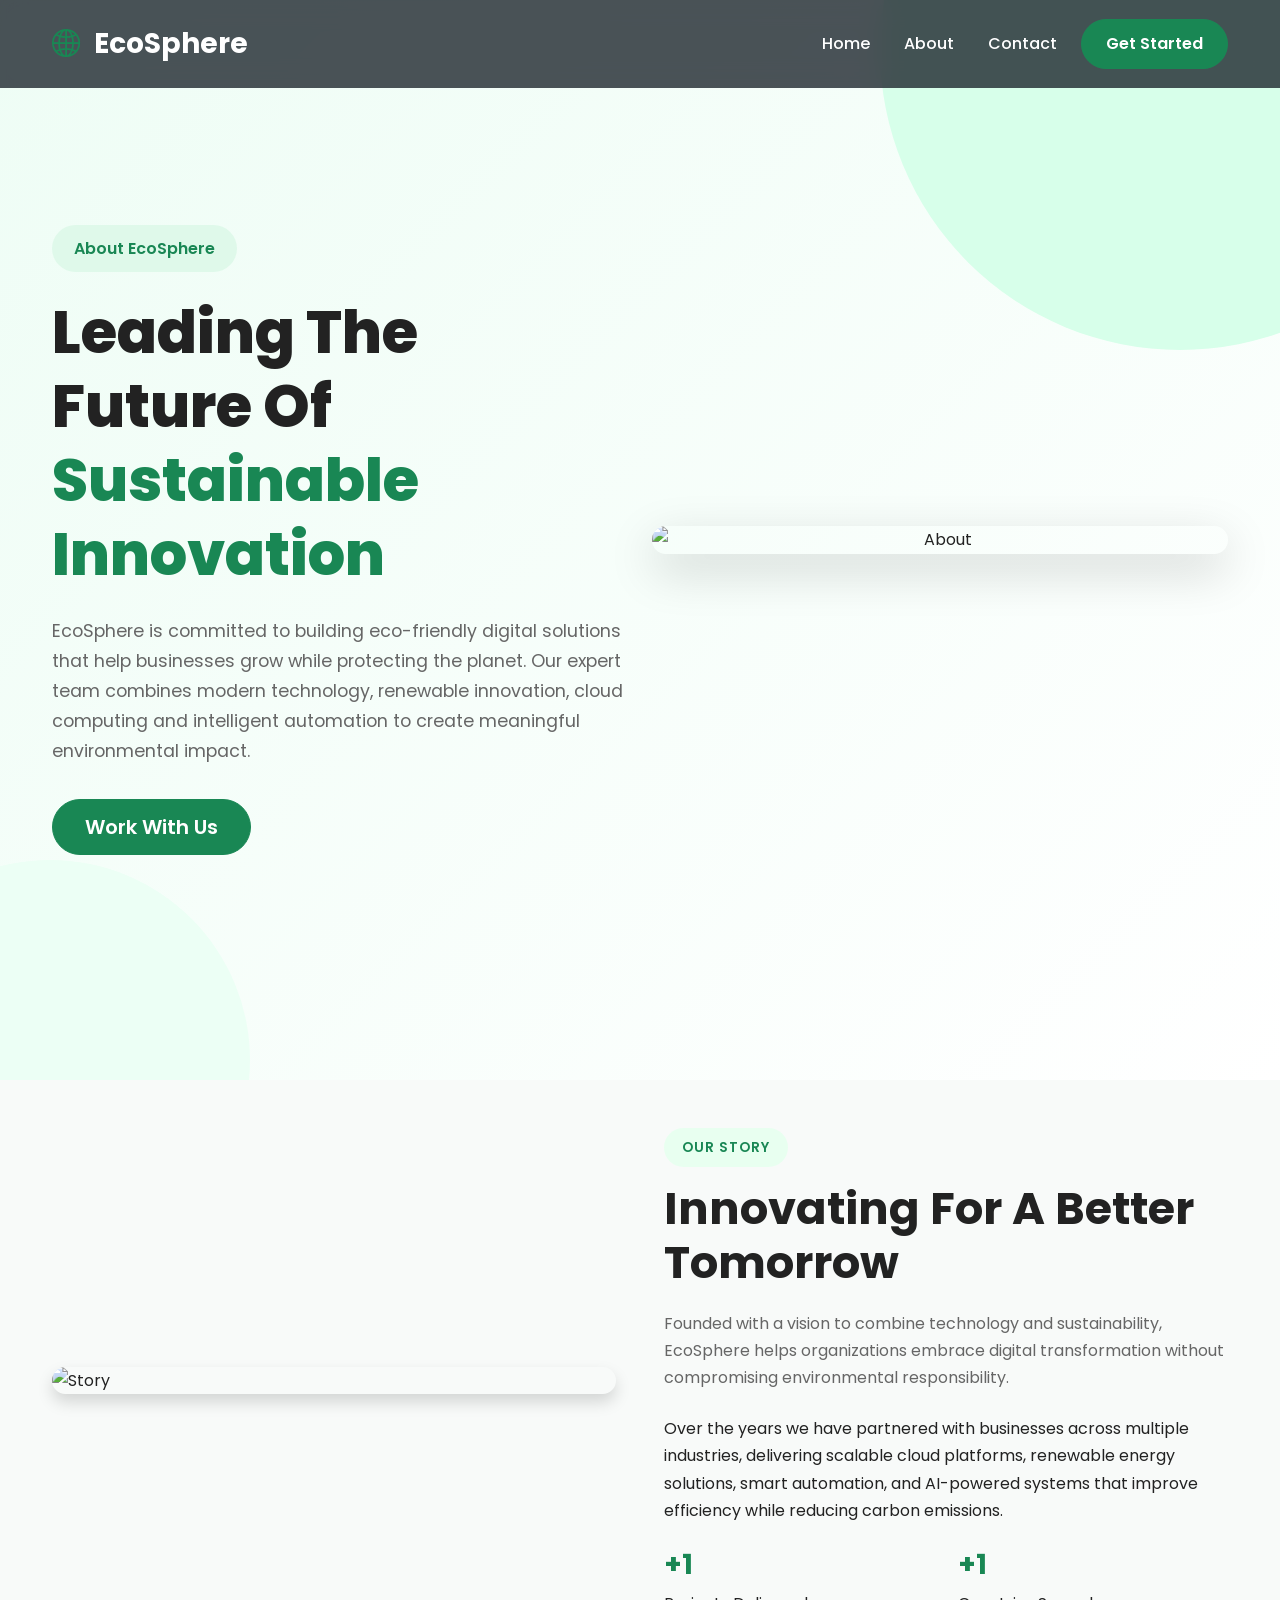
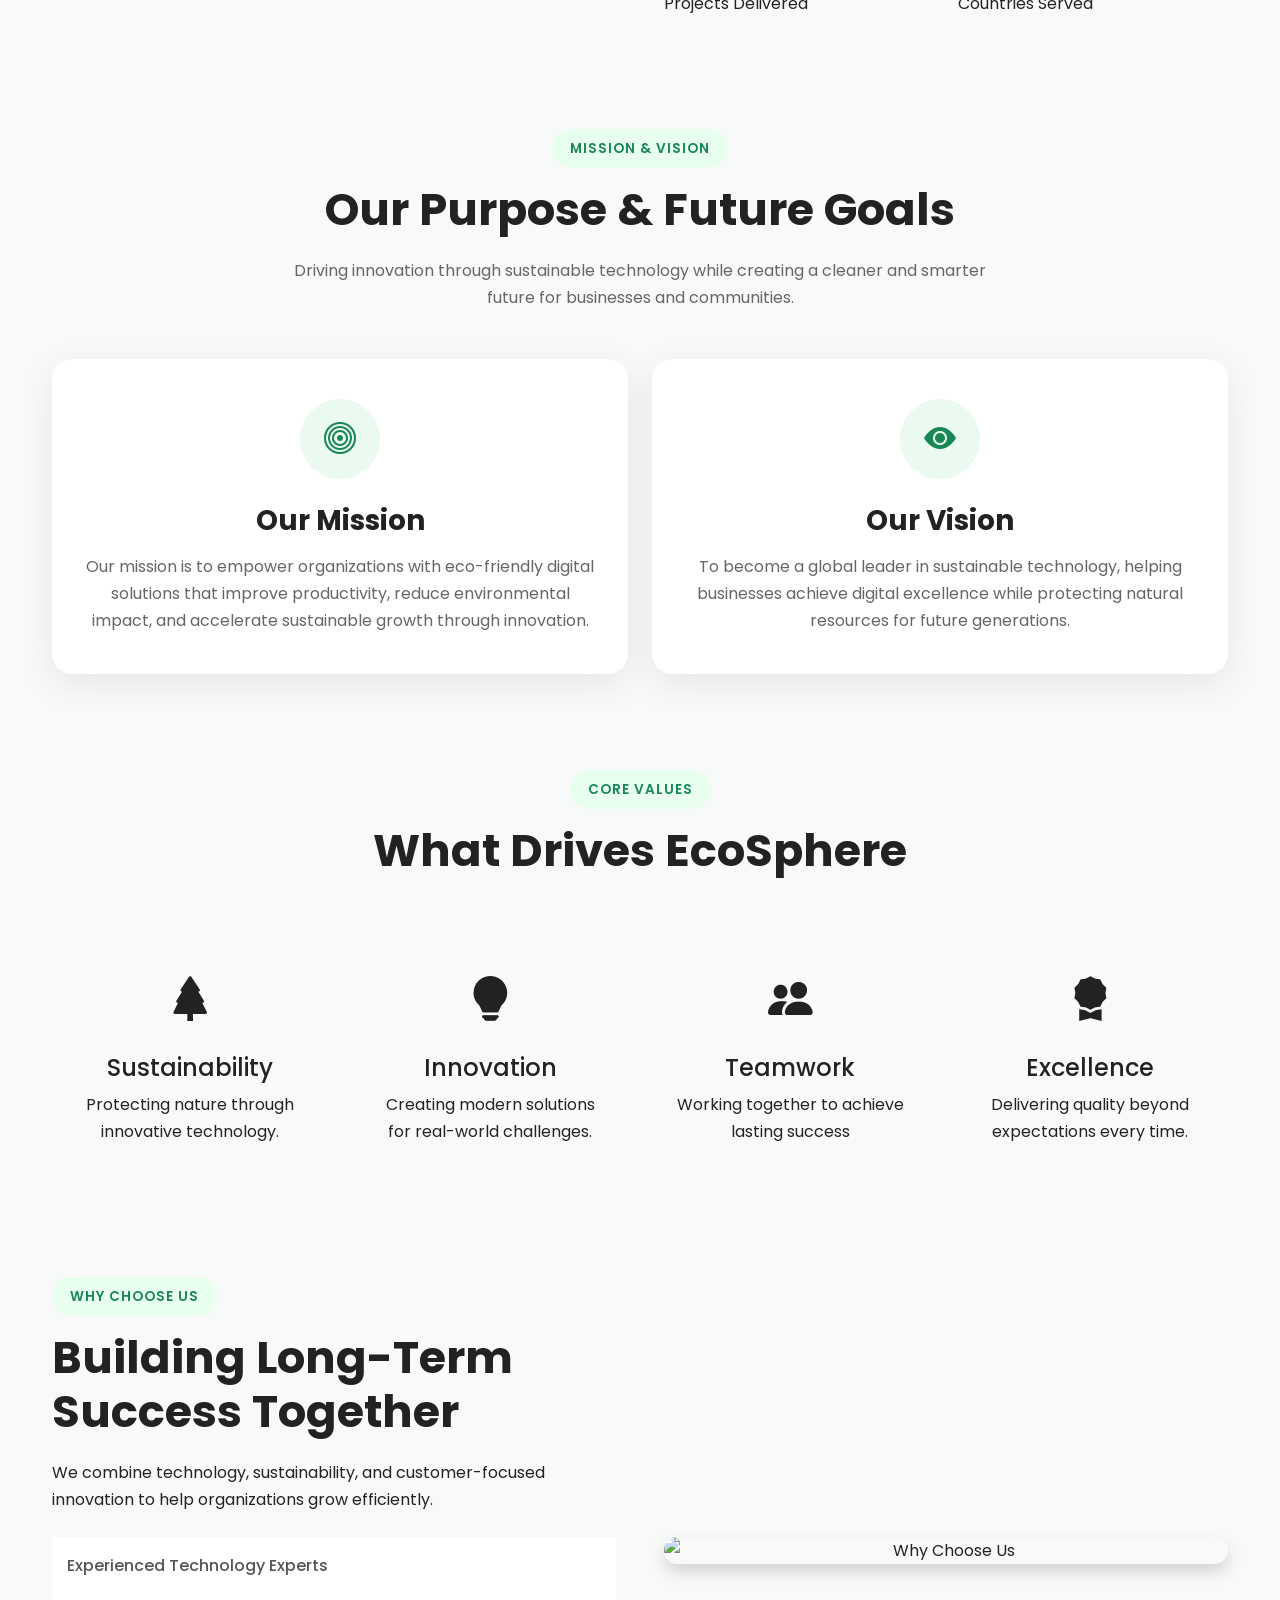
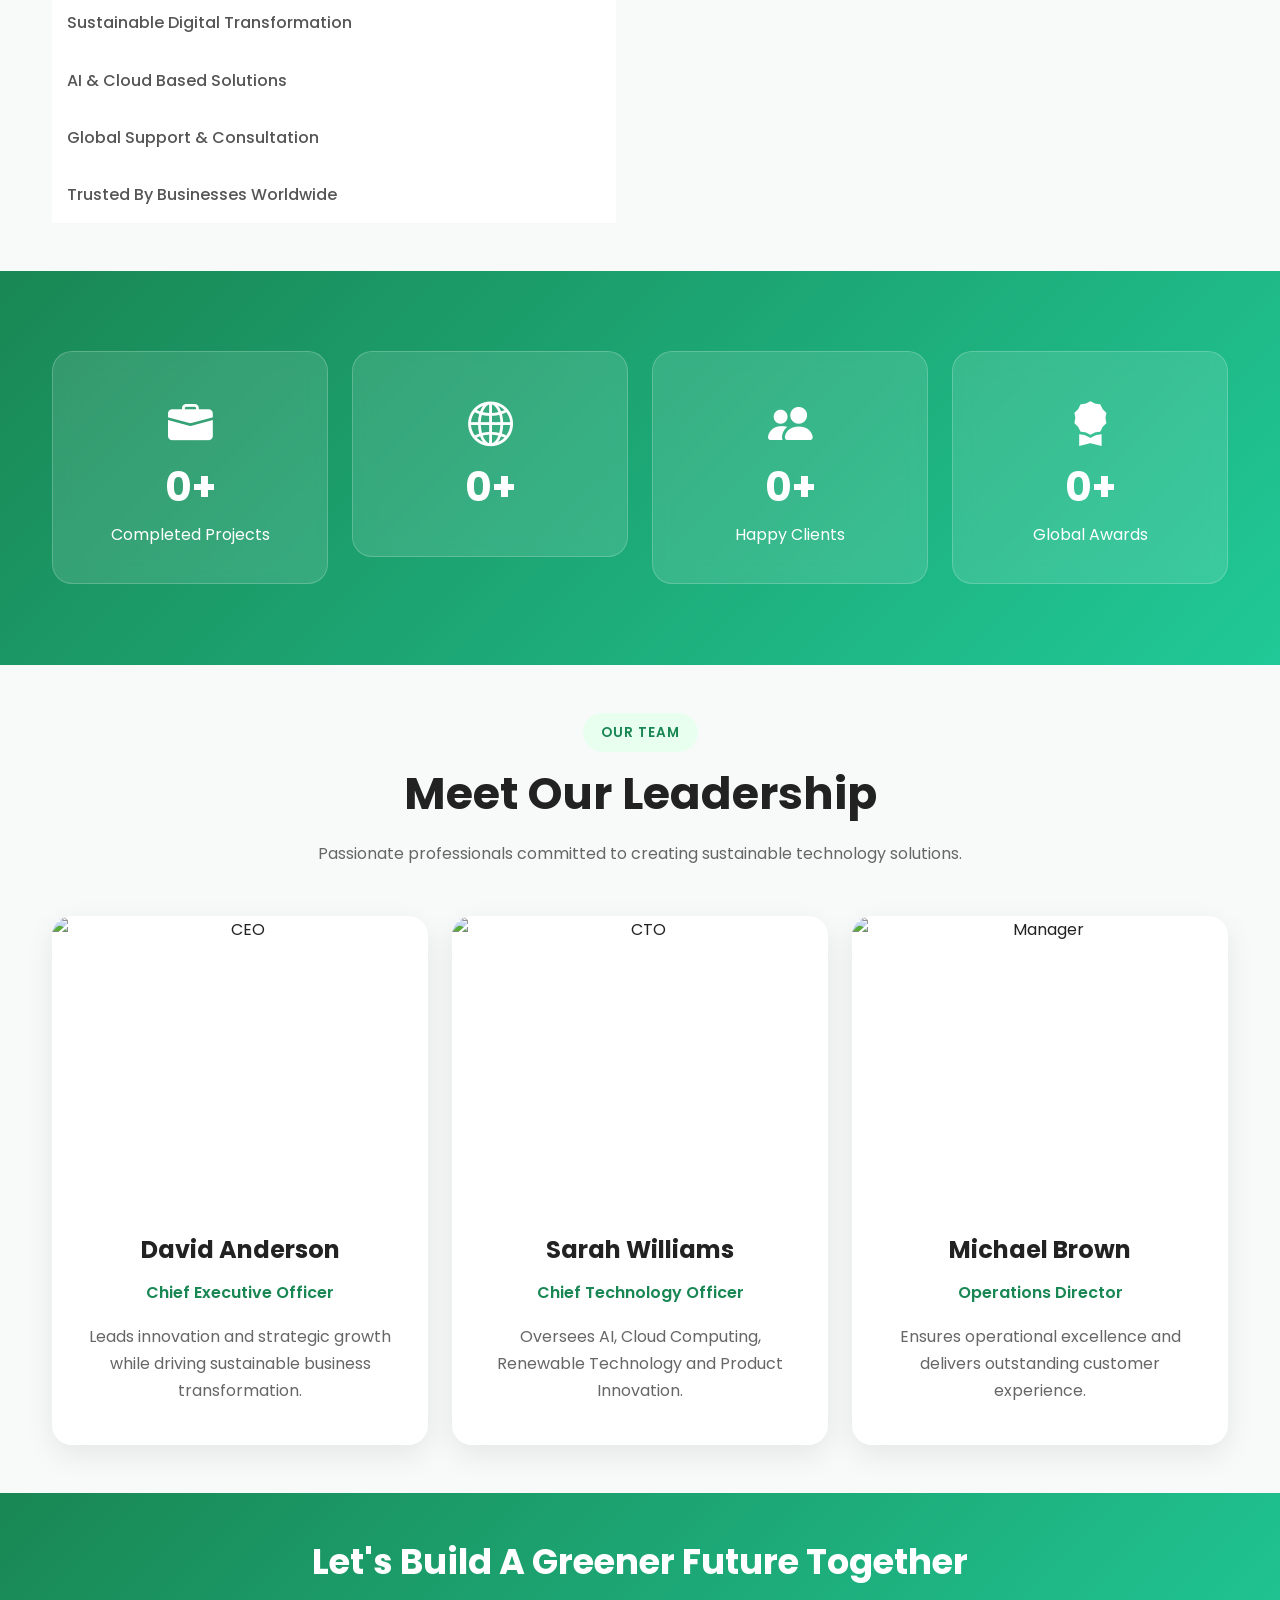
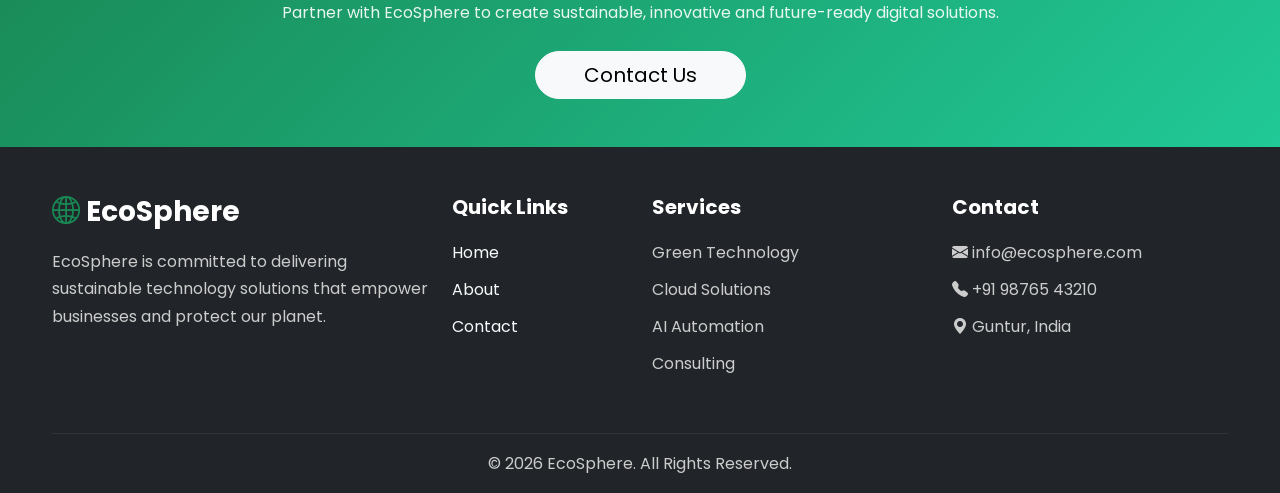
==== commit 22c1bd8c: "Initial EcoSphere website" ====
--- a/about.html
+++ b/about.html
@@ -448,7 +448,7 @@
         <hr class="border-secondary">
         <div class="text-center pb-3">
             <p class="mb-0">
-                © 2026 EcoSphere. All Rights Reserved..
+                © 2026 EcoSphere. All Rights Reserved.
             </p>
         </div>
     </div>
--- a/css/style.css
+++ b/css/style.css
@@ -724,6 +724,6 @@
         height:240px;
     }
     iframe{
-        min-height:300px ;
+        min-height:300px;
     }
 }
